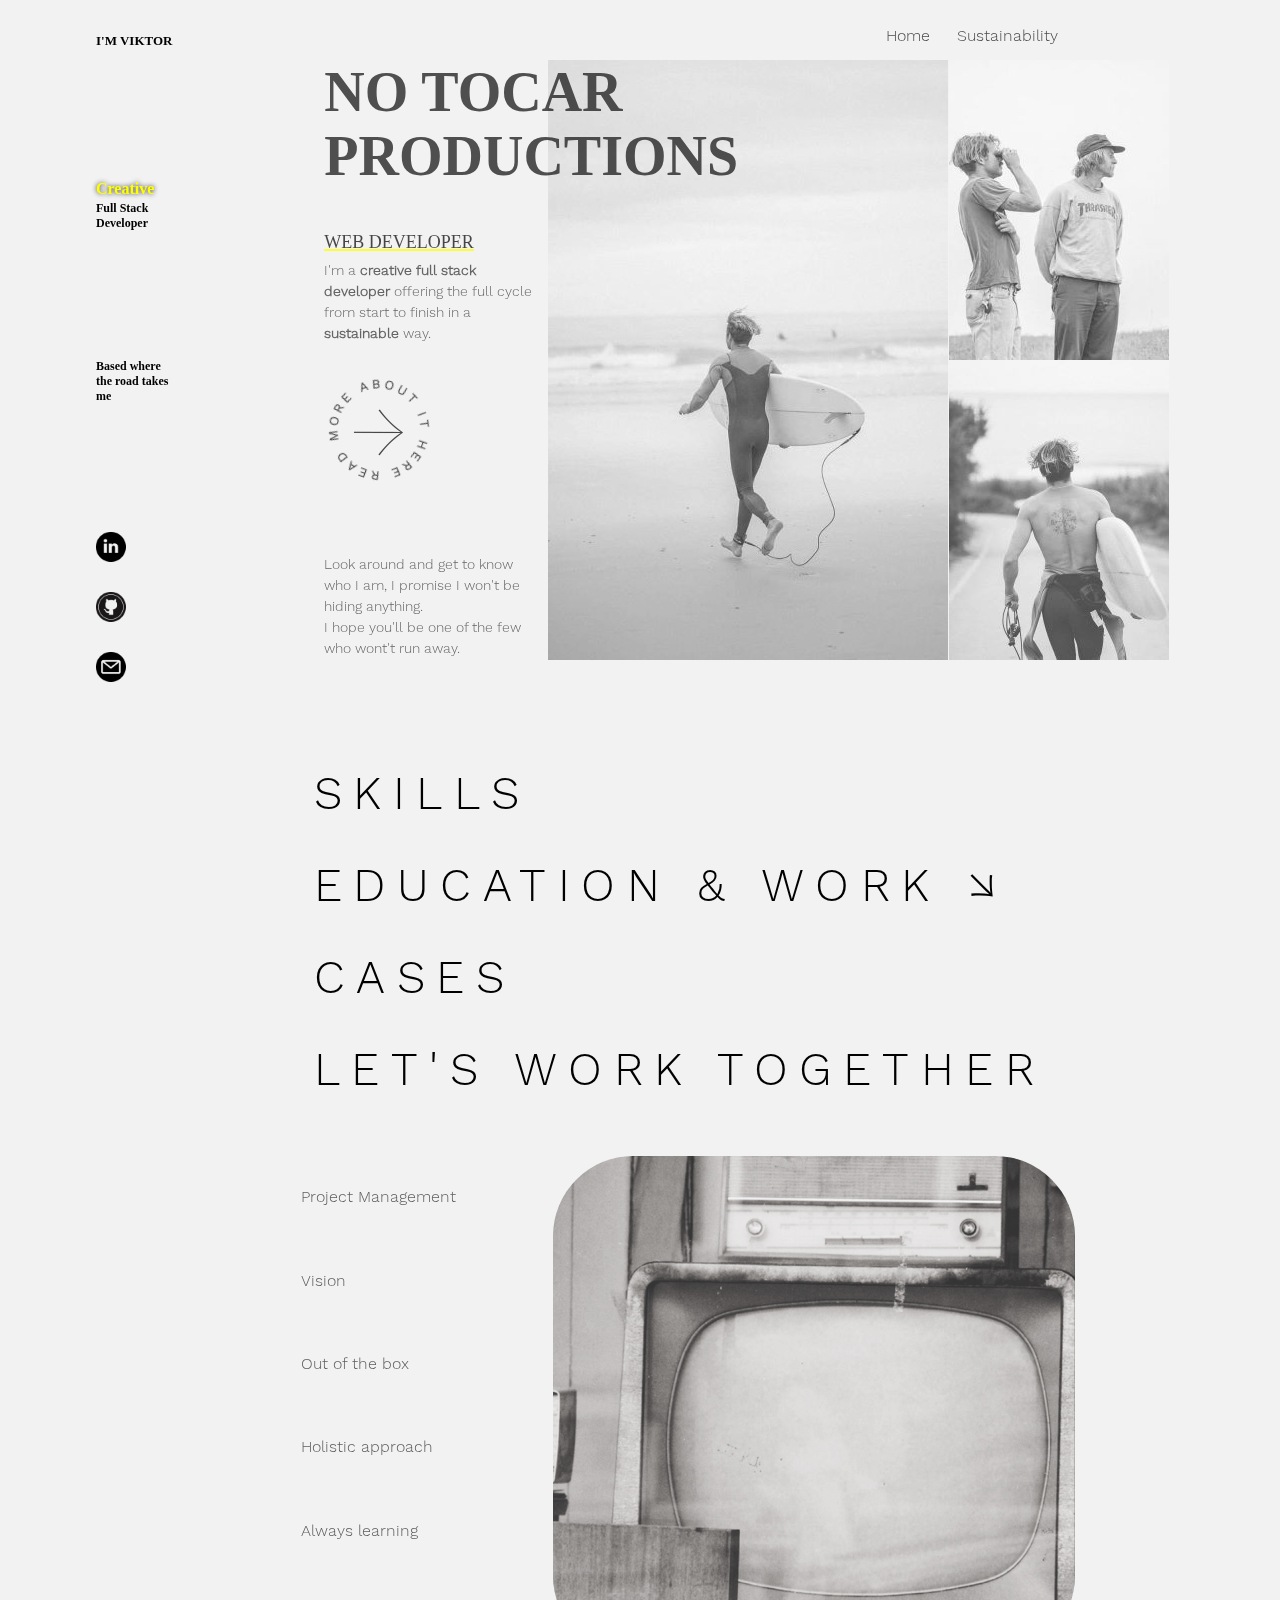
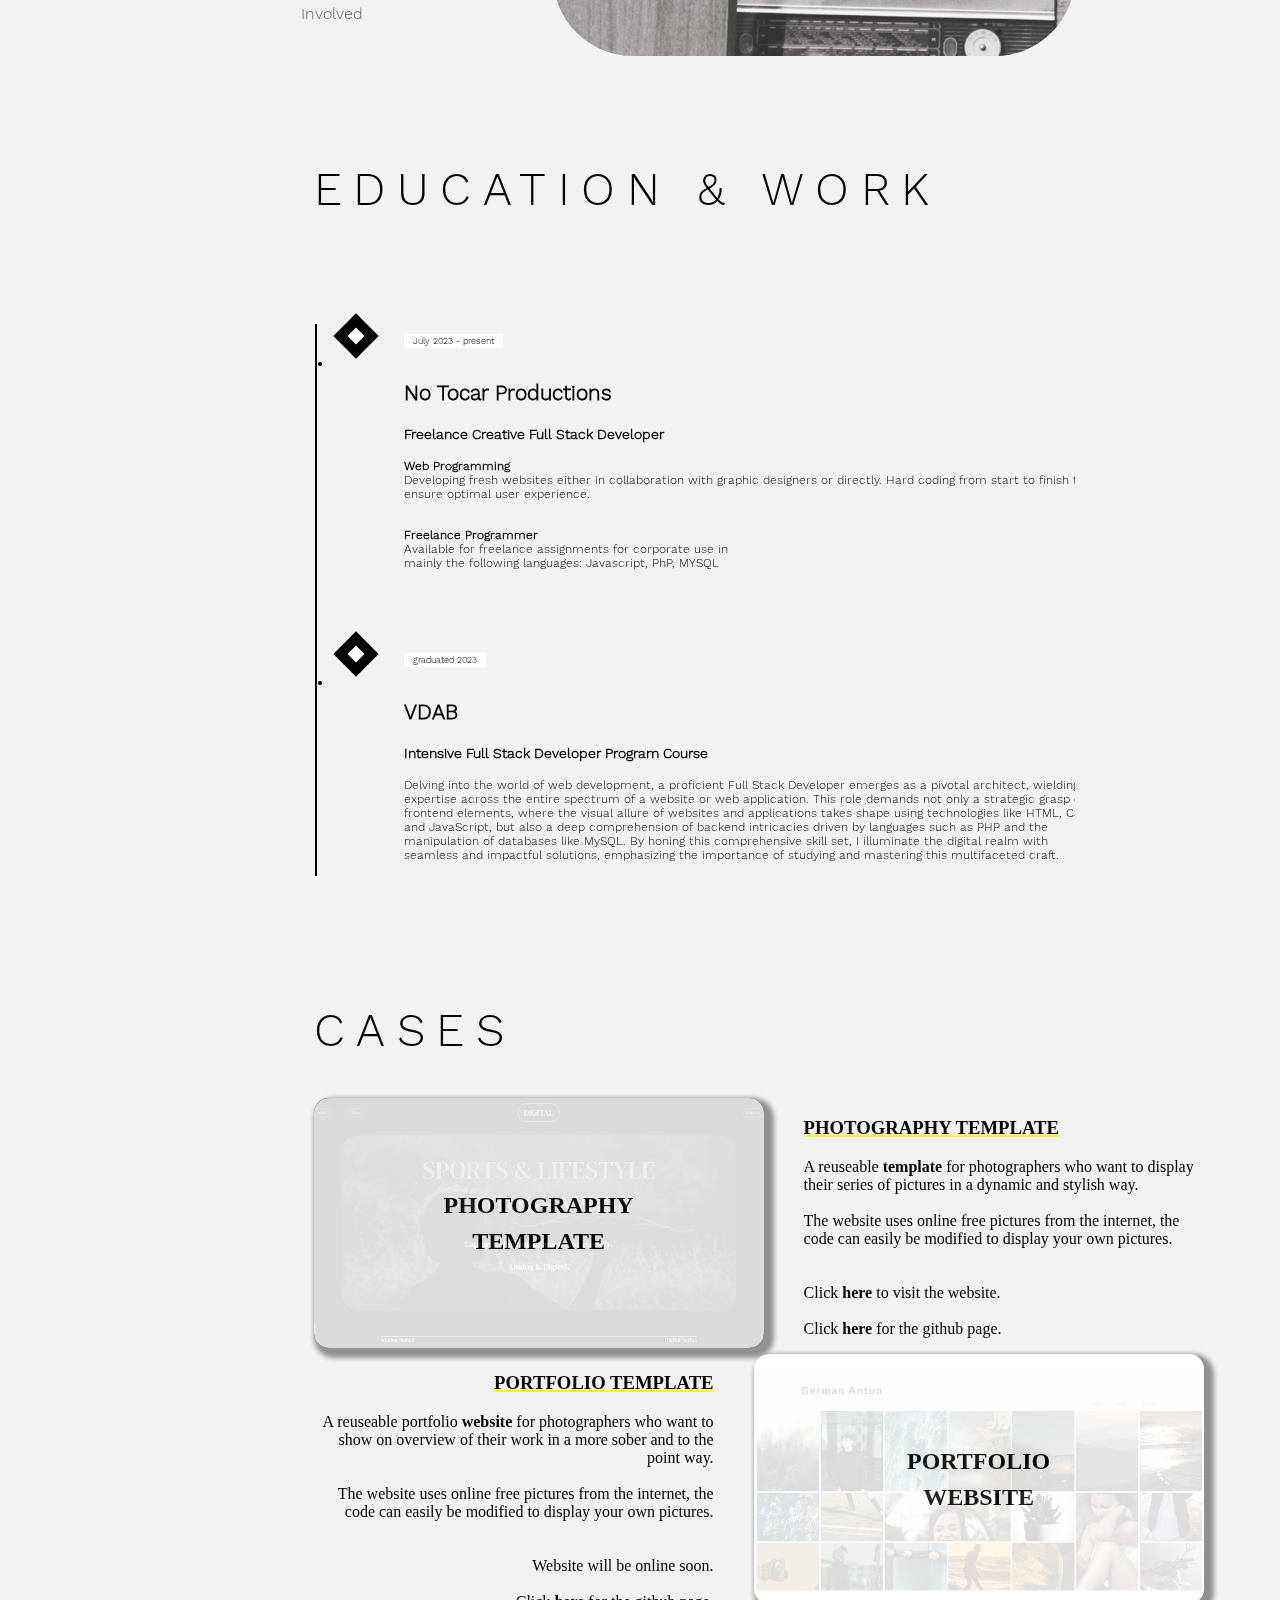
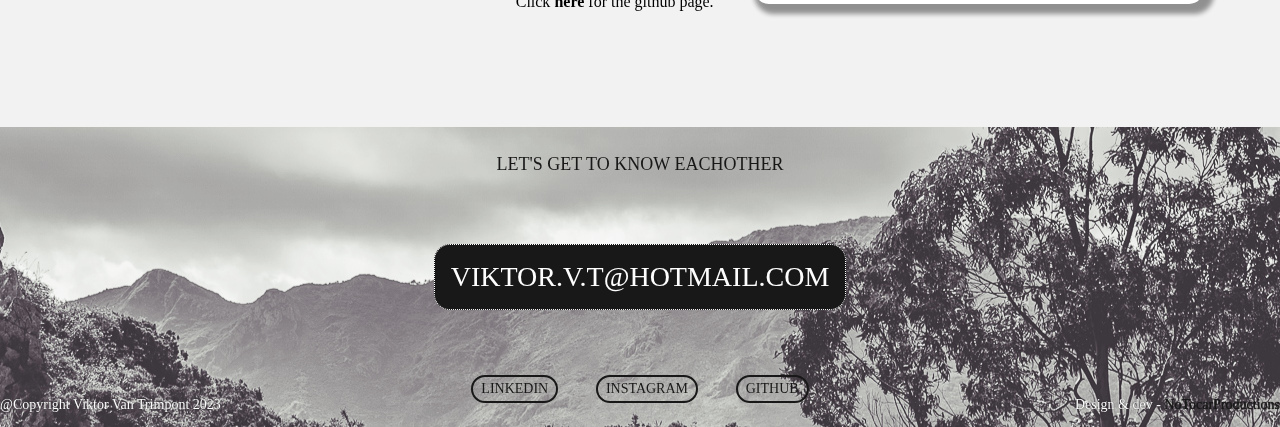
==== index.html @ 7f0feeae "Update index.html" ====
<!DOCTYPE html>

<head>
  <html lang="en">
  <meta name="viewport" content="width=device-width, initial-scale=1.0">
  <meta charset="UTF-8">
  <link rel="stylesheet" type="text/css" href="Style/nav.css">
  <title>NoTocarProductions</title>
</head>


<body>

  <div class="bodyPseudo">
    <nav class="navbar">
      <div class="pic">
        <a href="./index.html" id="navLinkH" class="navLink"><span class="navbarLinks">Home</span></a>
        <a href="./sustainability.html" id="navLinkC" class="navLink"><span class="navbarLinks">Sustainability</span></a>
      </div>
    </nav>
    <nav class="navbarPhone">
      <div class="dropdown">
        <button class="dropbtn" onclick="myFunction()"><img src="Style/img/menuViktorB.png">
        </button>
        <div class="dropdown-content" id="myDropdown">
          <a href="index.html">Home</a>
          <a href="sustainability.html">Sustainability</a>
        </div>
      </div>
      <p id="navbarPhoneP">I AM VIKTOR</p>

    </nav>



    <div class="navbarVertical">

      <p id="viktor">I'm Viktor</p>

      <p id="designer">
        <span id="creative">Creative</span> Full Stack Developer
      </p>
      <p id="road">
        Based where the road takes me
      </p>
      <div class="verticalIcons">

        <a href="https://www.linkedin.com/in/viktor-van-trimpont-44b05357/" id="linkedIn" class="icon"><img src=""></a>
        <!-- <a href="https://www.flaticon.com/free-icons/linkedin" title="linkedin icons"></a>
            <a href="https://www.flaticon.com/free-icons/linkedin" title="linkedin icons"></a> -->

        <a href="https://github.com/NoTocarProductions" id="github" class="icon"><img src=""></a>
        <!-- <a href="https://www.flaticon.com/free-icons/github" title="github icons"></a> 
            <a href="https://www.flaticon.com/free-icons/github" title="github icons"></a> -->

        <a href="homepage.html" id="contactMe" class="icon"><img src=""></a>
        <!-- <a href="https://www.flaticon.com/free-icons/email" title="email icons"></a>
            <a href="https://www.flaticon.com/free-icons/email" title="email icons"></a> -->

      </div>
    </div>


    <div class="intro checker">
      <div class="introTextOne">
        <h1 id="mainRightChild">No <br> Tocar Productions</h1>
      </div>
      <div class="introImages">

      </div>
      <div class="introOutro">
        <p id="textMe">
          <span id="designer">Web Developer </span> <br> <br>
          I'm a <b>creative full stack developer</b> offering the full cycle from start to finish
          in a <b><i>sustainable</i></b> way. <br>
        </p>
        <div id="backgroundPhone">
          <div id="overlayPhone">
            <a href="./sustainability.html"><img id="rotateImgPhone" src="Style/img/readmore.png"></a>
          </div>
        </div>
        <p id="textMeTwo">
          Look around and get to know who I am, I promise I won't be hiding anything. I hope you'll be one of the few
          who wont't run away.
        </p>
      </div>
    </div>

    <div class="main checker">
      <div class="mainLeft">
        <h1 id="mainRightChild">No Tocar Productions</h1>

        <p id="textMe">
          <span id="designer">Web Developer </span><br>
          I'm a <b>creative full stack developer</b> offering the full cycle from start to finish
          in a <b>sustainable</b> way. <br>
        <div id="background">
          <div id="overlay">
            <a href="./sustainability.html"><img id="rotateImg" src="Style/img/readmore.png"></a>
          </div>
        </div>
        <p id="textMeTwo">
          Look around and get to know who I am, I promise I won't be hiding anything. <br>I hope you'll be one of the
          few
          who wont't run away.
        </p>
        </p>
      </div>
      <div class="mainRight">
        <div class="upperPicRight"></div>
        <div class="lowerPicRight"></div>
      </div>
    </div>

    <!-- TITLES SECTION  -->
    <div class="titles checker">
      <a href="" id="navLinkS"><span class="highlight">SKILLS</span></a> <br>
      <a href="" id="navLinkE"><span class="highlight">EDUCATION & WORK &#8600</span></a> <br>
      <a href="" id="navLinkCA"><span class="highlight">CASES</span></a> <br>
      <a href="" id="navLinkL"><span class="highlight">LET'S WORK TOGETHER</span></a>
    </div>

    
    <!-- SLIDER SECTION FOR THE PHONE INSTEAD OF THE SCREEN-->

    <!-- Slideshow container -->
    <div class="slideshow-container checker">

      <!-- Full-width images with number and caption text -->
      <div class="mySlides fade">
        <div class="numbertext">1 / 6</div>
        <!-- <img src="img1.jpg" style="width:100%"> -->
        <div class="text">
          <h2>Management</h2>
          <p>Due to my experience in managing projects
            for a major content marketing office I
            can safely promise to hold a strict timing
            regiment for your project with all parties
            involved.</p>
        </div>
      </div>

      <div class="mySlides fade">
        <div class="numbertext">2 / 6</div>
        <!-- <img src="img2.jpg" style="width:100%"> -->
        <div class="text">
          <h2>Vision</h2>
          <p class="slideshowText">
            Whether it is a website that needs to
            be created or code that needs to be written.
            I always try to work with a clear goal in
            sight where all parties are well informed
            and on board. </p>
        </div>
      </div>

      <div class="mySlides fade">
        <div class="numbertext">3 / 6</div>
        <!-- <img src="img3.jpg" style="width:100%"> -->
        <div class="text">
          <h2>Out of the box</h2>
          <p class="slideshowText">I always try to come up
            with new and exciting ideas that exhilarate potential
            visitors which will ensure to always leave an impression.</p>
        </div>
      </div>

      <div class="mySlides fade">
        <div class="numbertext">4 / 6</div>
        <!-- <img src="img3.jpg" style="width:100%"> -->
        <div class="text">
          <h2>Holistic Approach</h2>
          <p class="slideshowText">
            I enjoy taking my time to think about design and
            functionality aspects as much as I do writing
            clean code. This is where I stand out.
            </p>
        </div>
      </div>

      <div class="mySlides fade">
        <div class="numbertext">5 / 6</div>
        <!-- <img src="img3.jpg" style="width:100%"> -->
        <div class="text">
          <h2>Always Learning</h2>
          <p class="slideshowText">
            I will do everything I can to learn about
            new techniques and ways to create the best
            possible creation during our collaboration.
        </div>
      </div>

      <div class="mySlides fade">
        <div class="numbertext">6 / 6</div>
        <!-- <img src="img3.jpg" style="width:100%"> -->
        <div class="text">
          <h2>Involved</h2>
          <p class="slideshowText">
            If you have read the above it should be clear that
            I highly value partnership and involvement of all
            parties in my projects. Interested to work together?
          
          </p>
        </div>
      </div>



      <!-- Next and previous buttons -->
      <a class="prev" onclick="plusSlides(-1)">&#10094;</a>
      <a class="next" onclick="plusSlides(1); StaticTelevisionPhone()"
      >&#10095;</a>

    </div>
    <br>

    <!-- The dots/circles -->
    <div style="text-align:center">
      <span class="dot" onclick="currentSlide(1)"></span>
      <span class="dot" onclick="currentSlide(2)"></span>
      <span class="dot" onclick="currentSlide(3)"></span>
      <span class="dot" onclick="currentSlide(4)"></span>
      <span class="dot" onclick="currentSlide(5)"></span>
      <span class="dot" onclick="currentSlide(6)"></span>
    </div>



    <article class="mainSkillsArticle checker">
      <div class="mainSkills">
        <div class="skillsLeft">
          <span class="skillItem navLink yellowShadowText" id="skillOne">Project Management</span>
          <span class="skillItemTwo navLink yellowShadowText" id="skillTwo">Vision</span>
          <span class="skillItem navLink yellowShadowText" id="skillThree">Out of the box</span>
          <span class="skillItemTwo navLink yellowShadowText" id="skillFour">Holistic approach</span>
          <span class="skillItem navLink yellowShadowText" id="skillFive">Always learning</span>
          <span class="skillItemTwo navLink yellowShadowText" id="skillSix">Involved</span>
        </div>
        <div class="skillsRightContainer">
          <div class="skillsRight" id="thisOne">

          </div>
          <!-- just add different classlists -->
        </div>
      </div>
    </article>



    <div class="titles checker">
      <span id="titleAlone">EDUCATION & WORK</span>
    </div>
    <br>
    <div class="timelineBox checker">
      <ul class="timeline">
        <li class="timeline-event">
          <label class="timeline-event-icon"></label>
          <div class="timeline-event-copy">
            <p class="timeline-event-thumbnail">July 2023 - present</p>
            <h3>No Tocar Productions</h3>
            <h4>Freelance Creative Full Stack Developer</h4>
            <p class="timeline_p"><strong>Web Programming</strong>
              <br>Developing fresh websites either in collaboration with graphic designers or directly. Hard coding from
              start to finish to ensure optimal user experience.
            </p>
            <p><strong>Freelance Programmer</strong><br>Available for freelance assignments for corporate use in mainly
              the following languages: Javascript, PhP, MYSQL</p>
          </div>
        </li>
        <li class="timeline-event">
          <label class="timeline-event-icon"></label>
          <div class="timeline-event-copy">
            <p class="timeline-event-thumbnail">graduated 2023</p>
            <h3>VDAB</h3>
            <h4>Intensive Full Stack Developer Program Course</h4>
            <p class="timeline_p">
              Delving into the world of web development, a proficient Full Stack Developer emerges as a pivotal
              architect, wielding expertise across the entire spectrum of a website or web application. This role
              demands not only a strategic grasp of frontend elements, where the visual allure of websites and
              applications takes shape using technologies like HTML, CSS, and JavaScript, but also a deep comprehension
              of backend intricacies driven by languages such as PHP and the manipulation of databases like MySQL. By
              honing this comprehensive skill set, I illuminate the digital realm with seamless and impactful solutions,
              emphasizing the importance of studying and mastering this multifaceted craft.
            </p>
          </div>
        </li>
        <li class="timeline-event">
          <label class="timeline-event-icon"></label>
          <div class="timeline-event-copy">
            <p class="timeline-event-thumbnail">feb 2020 - okt 2021</p>
            <h3>University College VIVES | University of Leuven</h3>
            <h4>Researcher and Lecturer</h4>
            <p class="timeline_p">Due to a collaboration between VIVES University College and KU Leuven I had the
              opportunity to research the effects of new methods for more sustainable catalysis in a diesel engine
              resulting in fewer emissions.
              Leading the research project, equipping and setting up the laboratory, supervising test runs and
              conditions, collecting and visualizing data with automotive software and tools such as Grafana and Python.
            </p>
          </div>
        </li>
        <li class="timeline-event">
          <label class="timeline-event-icon"></label>
          <div class="timeline-event-copy">
            <p class="timeline-event-thumbnail">graduated 2019</p>
            <h3>University College Leuven-Limburg</h3>
            <h4>Postgraduate Degree Ethics and Philosophy </h4>
            <p class="timeline_p">
              Studying philosophy made me able to think outside the box and face problems in a multitude of perspectives
              and solutions. After this course I also studied multiple courses related to philosophy at the University
              of Brussels.
              I can safely say that topics such as logic has prepared me to be become a better and more efficient coder.
            </p>
          </div>
        </li>
        <li class="timeline-event">
          <label class="timeline-event-icon"></label>
          <div class="timeline-event-copy">
            <p class="timeline-event-thumbnail">graduated 2019</p>
            <h3>University College Artevelde Ghent</h3>
            <h4>Educational Bachelor</h4>
            <p class="timeline_p">
              I followed this bachelor course in preperation for my job as a lecturer.
            </p>
          </div>
        </li>

        <li class="timeline-event">
          <label class="timeline-event-icon"></label>
          <div class="timeline-event-copy">
            <p class="timeline-event-thumbnail">May 2017 - dec 2017</p>
            <h3>Mediaplanet</h3>
            <h4>Project Manager</h4>
            <p class="timeline_p">Connecting the right key opinion leaders (KOL's) and the right experts with the right
              audience, thus creating an optimal environment to facilitate content marketing purposes. As a project
              manager I managed online and offline campaigns on business and financial topics.

              Tasks & expectations:
              - Brainstorm on given topics/titles
              - Identify, contact and engage KOL's, experts and potential partners
              - Negotiate prices and placement
              - Brief and double-check the articles of journalists
              - Follow-up on clients participations in a publication
              - Connect client's communication expectations with the available possibilities
              - Make sure that all content is delivered before the publication deadline

              Campaigns: Sustainable Economy (De Morgen), Agriculture (De Standaard), Mergers & Acquisitions (Trends
              Magazine)</p>
          </div>
        </li>
        <li class="timeline-event">
          <label class="timeline-event-icon"></label>
          <div class="timeline-event-copy">
            <p class="timeline-event-thumbnail">graduated 2016</p>
            <h3>University College Karel De Grote Antwerp</h3>
            <h4>Bachelor of Science in Automotive Engineering</h4>
            <p class="timeline_p">
              My first bachelors! Little did I know I'd be collecting a few more degrees later on in life!
              This course taught me how to think technically and made me get comfortable with a lot of theory regarding
              mainly physics, chemistry and electronics.
            </p>
          </div>
        </li>
      </ul>
    </div>


    <div class="titles titleCase checker">
      <span>CASES</span>
      </div>
      <div class="checker">
      <div class="containerTitle appear slider">
        <div class="video-container slideThisRight">
          <div class="overlay">
            <p>PHOTOGRAPHY<br> TEMPLATE</p>
          </div>
          <video  autoplay muted loop id="video">
            <source src="Style/img/Photography.mp4" type="video/mp4">
            Your browser does not support the video tag.
          </video>
        </div>
        <div class="photographyCaseText slideThisLeft">
          <h3>Photography Template</h3>
          <p>A reuseable <b>template</b> for photographers who want to display their series of pictures in a dynamic and stylish way. <br><br> The website uses online free pictures from the internet, the code can easily be modified to display your own pictures.
            <br><br><br>
            Click <a href="https://notocarproductions.github.io/NoTocarPhotographer/"><b>here</b></a> to visit the website.<br> <br>
            
            Click <a href="https://github.com/NoTocarProductions/NoTocarPhotographer"><b>here</b></a> for the github page.</p>
        </div>
      </div>
      <div class="smallSpacer"></div>

      <div class="containerTitle appear slider" id="secondVideoContainer">
        
        <div class="photographyCaseText slideThisRight alignRight " >
          <h3>Portfolio Template</h3>
          <p>A reuseable portfolio <b>website</b> for photographers who want to show on overview of their work in a more sober and to the point way. <br><br> The website uses online free pictures from the internet, the code can easily be modified to display your own pictures.
            <br><br><br>
            Website will be online soon.<br> <br>
            
            Click <a href="https://github.com/NoTocarProductions/NoTocarPhotographer"><b>here</b></a> for the github page.</p>
        </div>
        <div class="video-container slideThisLeft scaleUp">
          <div class="overlay overlayTwo">
            <p>PORTFOLIO<br> WEBSITE</p>
          </div>
          <video  autoplay muted loop id="videoTwo">
            <source src="Style/img/videoGerman.mp4" type="video/mp4">
            Your browser does not support the video tag.
          </video>
        </div>
      </div>
    </div>
      <div class="bigSpacer"></div>

    
    

  </div>



  <footer>
    <div class="fullWidthContainerFooter">
        <div class="footerContainerChild" id="footerCopyright">
            <p>@Copyright Viktor Van Trimpont 2023</p>
        </div>
        <div class="footerContainerChild"  id="footerCenter">
            <div class="footerContainerCenterChild">
                <p id="blackText">LET'S GET TO KNOW EACHOTHER</p>
            </div>
            <div class="footerContainerCenterChild" id="footerCenterChild">
                <p id="copy" onclick="copyToClipboard('copy')">VIKTOR.V.T@HOTMAIL.COM</p>
            </div>
            <div class="footerContainerCenterChild" id="footerCenterChildBottom">
                <a href="https://www.linkedin.com/in/viktor-van-trimpont-44b05357/">LINKEDIN</a>
                <a href="https://instagram.com/viktorvant">INSTAGRAM</a>
                <a href="https://github.com/notocarproductions">GITHUB</a>
            </div>
        </div>
        <div class="footerContainerChild" id="footerDesign">
            <p>Design & dev - <a href="https://NoTocarProductions.com">NoTocarProductions</a></p>
        </div>
    </div>
</footer>


  <script src="Data/scriptHome.js"></script>

</body>

</html>
---- Style/nav.css ----
@font-face {
  font-family: 'WorkSans-Light';
  src: url('/Style/fonts/WorkSans-Light.ttf');
}

@font-face {
  font-family: 'WorkSans-Regular';
  src: url('/Style/fonts/WorkSans-Regular.ttf');
}


@import url('https://fonts.googleapis.com/css2?family=DM+Serif+Text:ital@1&family=Trocchi&display=swap');


@keyframes fadeIn {
  0% {
    opacity: 0;
  }

  100% {
    opacity: 1;
  }
}

@keyframes wipe-enter {
  0% {
    transform: scale(0, .025);
  }

  50% {
    transform: scale(1, .025);
  }
}
@keyframes slideDownAppear {

  0%,
  50% {
    transform: translateY(-100%);
    opacity: 0;
  }

  60%,
  100% {
    transform: translateY(0);
    opacity: 1;
  }
}
@media (prefers-reduced-motion: no-preference) {
  .square {
    animation-name: wipe-enter;
    animation-duration: 0.5s;
  }
}

@keyframes b {
  100% {
    background-position: 50% 0, 60% 50%
  }
}

@keyframes slideinFromRight {
  from {
    margin-left: 200%;
    width: 300%;
  }

  to {
    margin-left: 0%;
    width: 100%;
  }
}

@keyframes slideinFromRightTwo {
  from {
    margin-left: 100%;
    width: 100%;
  }

  to {
    margin-left: 0%;
    width: 10%;
  }
}

@keyframes slideinFromLeft {
  from {
    margin-left: -200%;
    width: 300%;
  }

  to {
    margin-right: 0%;
    width: 100%;
  }
}
  @keyframes bigger {
    from {
      transform: scale(1);
      margin-left: 0%;
    }
    to {
      transform: scale(1.5);
      margin-left: 40%;
    }
  }
    @keyframes biggerToLeft {
      from {
        transform: scale(1);
        margin-right: 0%;
      }
      to {
        transform: scale(1.5);
        margin-right: 40%;
      }
  }
  @keyframes slideinFromRight {
    from {
      margin-left: 300px;
      width: 100%;
    }
  
    to {
      margin-left: 0px;
      width: 100%;
    }
  }
  @keyframes slideinFromLeft {
    from {
      margin-left: -300px;
      width: 100%;
    }
  
    to {
      margin-right: 0%;
      width: 100%;
    }
  }



@media screen and (max-width: 1100px) {
  div.navbarVertical {
    display: none;
  }

  div.bodyPseudo {
    max-width: 400px;
    margin: auto;
  }


  /* navbar dropdown */
  /* css for the phone navbar */
  /* __________________ */
  nav.navbar {
    display: none;
  }

  nav.navbarPhone {
    overflow: hidden;
    display: flex;
    align-items: center;
    justify-content: space-between;
    max-width: 360px;
    margin: auto;
  }

  img#rotateImg {
    opacity: 0.85;
  }

  .navbarPhone a {
    float: left;
    font-size: 16px;
    color: white;
    text-align: center;
    padding: 14px 16px;
    text-decoration: none;
  }

  p#navbarPhoneP {
    padding: 0;
    margin: 0;
    font-family: 'workSans-Regular';
    font-size: 1.25em;
    text-transform: capitalize;
  }

  .dropdown {
    float: left;
    overflow: hidden;
  }

  .dropdown .dropbtn {
    cursor: pointer;
    border: none;
    outline: none;
    color: white;
    background-color: inherit;
    font-family: inherit;
    margin: 0;
  }


  .dropdown-content {
    display: none;
    position: absolute;
    background-color: #f9f9f9;
    min-width: 160px;
    box-shadow: 0px 8px 16px 0px rgba(0, 0, 0, 0.2);
    z-index: 1;
  }

  .dropdown-content a {
    float: none;
    color: black;
    padding: 12px 16px;
    text-decoration: none;
    display: block;
    text-align: left;
  }

  .dropdown-content a:hover {
    background-color: yellow;
  }

  .show {
    display: block !important;
  }


  div.intro {
    display: block;
    margin: auto;
    width: 90%;
    height: 800px;

  }

  div.introTextOne {
    margin-top: 5%;
    width: 100%;
    height: 15%;
    font-family: 'workSans-Light';
  }

  h1#mainRightChild {
    position: relative;
    font-size: 270%;
    font-family: 'Trocchi', serif;    
    text-transform: uppercase;
    overflow: visible;
    left: auto;
  }

  div.introImages {
    width: 100%;
    height: 50%;
    background-image: url('img/overview.jpg');
    background-repeat: no-repeat;
    background-position: center;
    background-size: cover;
  }

  div.introOutro {
    position: relative;
    margin-bottom: 5%;
    width: 100%;
    height: 25%;
  }

  p#textMe {
    margin: 0;
    padding: 12px 0px;
    color: hsl(0, 0%, 25%);

  }


  p#textMeTwo {
    position: absolute;
    margin-top: 20px;
    padding: 12px 0px;
    top: 110%;
    color: hsl(0, 0%, 25%);

  }

  span#designer {
    font-family: 'Trocchi', serif;
    margin-bottom: 1em;
    padding: 12px 0px;
    font-size: 120%;
    font-family: 'WorkSans-Regular';
    text-transform: uppercase;
    color: hsl(0, 0%, 10%);
  }

  div.main {
    display: none;
  }


  div#backgroundPhone {
    position: relative;
    background-image: url('img/pijl.png');
    height: 100px;
    width: 100px;
    left: 0%;
    top: 12px;
    opacity: 0.85;
  }

  div#overlayPhone {
    position: absolute;
  }

  div.titles {
    display: flex;
    flex-direction: column;
    justify-content: left;
    font-family: 'WorkSans-Light';
    text-align: left;
    width: 100%;
    margin-top: 20%;
    margin-bottom:10%;
    padding: 5%;
    font-size: 18px;
    letter-spacing: 0.25em;
    line-height: 2em;
    color: hsl(0, 0%, 10%);

  }

  div a#navLinkS,
  div a#navLinkE,
  div a#navLinkL,
  div a#navLinkCA {
    color: black;
    text-decoration: none;
    text-align: left;

  }

  span.highlight, .dropdown-content a {
    transition: all 0.5s ease-out;
  }

  span.highlight:hover,
  span.highlight:focus {
    background-color: yellow;
  }





  /* SLIDESHOW CSS */
  * {
    box-sizing: border-box
  }

  /* Slideshow container */
  .slideshow-container {
    height: 250px;
    width: 90%;
    background-color: hsl(0, 0%, 90%);
    background-image: url('img/grace-speer-DFSrwiJTrlo-unsplash.jpg');
    background-position: 55% 55%;
    background-size:100%;
    background-repeat: no-repeat;
    position: relative;
    margin: auto;
    border-radius: 2em;
    opacity: 0.85;
  }

  /* Hide the images by default */
  .mySlides {
    display: none;
  }

  /* Next & previous buttons */
  .prev,
  .next {
    cursor: pointer;
    position: absolute;
    top: 50%;
    width: auto;
    margin-top: -22px;
    padding: 6px;
    color: white;
    font-weight: bold;
    font-size: 18px;
    transition: 0.6s ease;
    border-radius: 0 3px 3px 0;
    user-select: none;
    opacity: 0.9;
  }

  /* Position the "next button" to the right */
  .next {
    right: 0;
    border-radius: 3px 0 0 3px;
  }

  /* On hover, add a black background color with a little bit see-through */
  .prev:hover,
  .next:hover {
    background-color: rgba(0, 0, 0, 0.8);
  }

  /* Caption text */
  .text {
    color: yellow;
    text-shadow: 0 0 5px hsla(0, 0%, 0%, 0.9);
    padding: 8px 12px;
    position: absolute;
    width: 100%;
    height: 100%;
    text-align: center;
    /* background-color: black; */
    width: 70%;
    height: 80%;
    left: 23%;
    bottom: 6%;
    border-radius: 35%; 
    font-family: 'Trocchi', serif;    
  }


  .text h2 {
    position: relative;
    top: 10%;
    color: hsl(60, 100%, 85%);
    text-shadow: 0 0 5px hsla(0, 0%, 0%, 0.9);
    font-size: 20px;
    margin: 0;
    padding: 0;
    font-family: 'Trocchi', serif;    

  }

  .text p {
    position: relative;
    top: 15%;
    margin: 0;
    line-height: 1.5em;
    font-size: 12px;
    font-family: 'Trocchi', serif;    

  }

  .hideMe {
    display: none;
  }

  /* Number text (1/3 etc) */
  .numbertext {
    color:black;
    font-size: 12px;
    padding: 8px 12px;
    position: absolute;
    top: 0;
    font-weight: bold;
  }

  /* The dots/bullets/indicators */
  .dot {
    cursor: pointer;
    height: 15px;
    width: 15px;
    margin: 0 2px;
    background-color: #bbb;
    border-radius: 50%;
    display: inline-block;
    transition: background-color 0.6s ease;
  }

  .active,
  .dot:hover {
    background-color: hsl(0, 0%, 63%);
  }

  /* Fading animation */
  .fade {
    animation-name: fade;
    animation-duration: 1.5s;
  }

  /* static stuff */
  
  .static {
    background:
      repeating-radial-gradient(#000 0 0.0001%, #fff 0 0.0002%) 50% 0/2500px 2500px,
      repeating-conic-gradient(#000 0 0.0001%, #fff 0 0.0002%) 60% 60%/2500px 2500px ;
    background-blend-mode: difference ;
    animation: b .2s infinite alternate ;
  }

  @keyframes fade {
    from {
      opacity: .4
    }

    to {
      opacity: 1
    }
  }




  /* __________________ */


  article.mainSkillsArticle {
    display: none;
  }

  /* timeline  */
  /* --------------------------------------------------- */
  /* Variables */
  :root {
    --color-1: black;
    --color-2: white;
    --color-3: yellow;
  }


  /* Layout */
  * {
    box-sizing: border-box;
  }

  .timelineBox {
    max-width: 100%;
    height: 400px;
    overflow: scroll;
    font-size: 12px;
    margin-bottom: 10%;
    margin-top: -5%;
  }

  /* Styling */
  .timeline {
    position: relative;
    max-width: 46em;
  }

  p.timeline_p {
    width: 280px;
  }

  .timeline::before {
    background-color: var(--color-1);
    content: '';
    margin-left: -1px;
    position: absolute;
    top: 0;
    left: 2em;
    width: 2px;
    height: 100%;
    color: white;
  }

  .timeline-event {
    position: relative;
  }

  .timeline-event:hover .timeline-event-icon {
    transform: rotate(-45deg);
    background-color: var(--color-3);
  }

  .timeline-event:hover .timeline-event-thumbnail {
    box-shadow: inset 40em 0 0 0 var(--color-3);
  }

  .timeline-event-copy {
    padding: 2em;
    position: relative;
    top: -1.875em;
    left: 4em;
    width: 80%;
  }

  .timeline-event-copy h3 {
    font-size: 1.75em;
  }

  .timeline-event-copy h4 {
    font-size: 1.2em;
    margin-bottom: 1.2em;
  }

  .timeline-event-copy strong {
    font-weight: 700;
  }

  .timeline-event-copy p:not(.timeline-event-thumbnail) {
    padding-bottom: 1.2em;
  }

  .timeline-event-icon {
    transition: transform 0.2s ease-in;
    transform: rotate(45deg);
    background-color: var(--color-2);
    outline: 10px solid var(--color-1);
    display: block;
    margin: 0.5em 0.5em 0.5em -0.5em;
    position: absolute;
    top: 0;
    left: 2em;
    width: 1em;
    height: 1em;
  }

  .timeline-event-thumbnail {
    transition: box-shadow 0.5s ease-in 0.1s;
    color: var(--color-1);
    font-size: 0.75em;
    background-color: var(--color-2);
    box-shadow: inset 0 0 0 0em yellow;
    display: inline-block;
    margin-bottom: 1.2em;
    padding: 0.25em 1em 0.2em 1em;
  }


  /* footer */

  video#video, video#videoTwo {
    max-width: 400px;
    border-radius: 15px;
  }
  div.containerTitle {
    max-width: 400px;
    grid-template-columns: 1fr;
    gap: 20px;
    width: 100%;
    margin-left: 0;
    border-bottom: solid 1px black;
  }

  .photographyCaseText {
    width: 100%;
  }

  .video-container {
    width: 100%;
    position: relative;
    margin-bottom: 20px;
  }


  div.overlay {
    position: absolute;
    top: 0;
    left: 0;
    width: 100%;
    height: 100%;
    background-color: white; 
    opacity: 0.85;
    display: flex;
    align-items: center;
    justify-content: center;
    transition: opacity 0.3s;
    z-index: 100;
    /* border: 2px solid black; */
    border-radius: 15px;
    box-shadow: 5px 5px 5px 5px rgba(0, 0, 0, 0.475);

  }
  .video-container:hover .overlay {
    opacity: 0; 
    display: none;
    cursor: pointer;
  }
  .photographyCaseText a {
    text-decoration: none;
    color: black;
  }

  .photographyCaseText a:hover {
    text-decoration: underline 2px solid yellow;
  }
  
footer {
  position: relative;
  bottom: 0px;
  width: 100%;
  height: 300px;
}

.fullWidthContainerFooter {
  display: flex;
  flex-direction:column;
  background-image: url('./img/LANDSCAPE4.jpg');
  background-position: 80% 20%;
  opacity: 0.9;
  width: 100%;
  height: 100%;
  margin: auto;
  color: black;
}

.footerContainerChild {
  height: 100%;
  color: black;
  align-items: center;
  justify-content: center;
}

#footerCenter {
  display: grid;
  grid-template-rows: 0.5fr 1fr 0.5fr;
  color: black;
}

.footerContainerCenterChild {
  display: flex;
  justify-content: center;
  align-items: center;
  height: 100%;
  width: 100%;
  color: black;
  font-family: 'Trocchi', serif;    

}

#footerCopyright {
  display: none;
}

.footerContainerCenterChild p {
  display: flex;
  justify-self: center;
  font-size: 18px;
  color: white;
  font-family: 'Trocchi', serif;    
}
p#blackText {
  color: white;
  text-transform: uppercase;
  font-weight: bold;
  text-shadow: 0 0 5px black;

}
#footerCenterChild p {
  padding: 16px 16px;
  font-size: 20px;
  border: 0.5px dotted white;
  border-radius: 16px;
  background-color: black;
}

#footerCenterChildBottom {
  display: flex;
  flex-direction: row;
  flex-wrap: nowrap;
  justify-content: space-evenly;
  align-items: center;
}

#footerCenterChildBottom a {
  display: flex;
  border: 2px solid white;
  background-color: black;
  text-decoration: none;
  color: white;
  text-shadow: 0 0 5px black;
  padding: 4px 8px;
  border-radius: 16px;
  font-size: 14px;
}

#footerDesign {
    display: none;  

}

#footerDesign p a {
  text-decoration: none;
  color: black;
  cursor: pointer;
}
#footerDesign p a:hover {
  text-decoration: underline;
}
#footerCenterChildBottom a:hover {
  border: 2px solid yellow;
  opacity: 0.8;
}

#footerCenterChild p:hover {
  animation: scaleDown;
  animation-duration: 0.5s;
  animation-fill-mode: forwards;
  cursor: pointer;
  border: 2px dotted yellow;
  opacity: 0.8;
}

.slideInFromUpThree {
  animation-duration: 700ms;
  animation-name: slideDownAppear;
}

div.bigSpacer {
  height: 50px;
}
.disappear {
  animation-duration: 3s;
  animation-name: fadeIn;
}
}


@media screen and (min-width: 1100px) {

  html {
    scroll-behavior: smooth;
    background-color: #f2F2F2;
  }

  div.intro {
    display: none;
  }

  body {
    width: 100%;
    margin: auto;
    font-family: 'WorkSans-Light';
  }

  div.bodyPseudo {
    width: 85%;
    margin: auto;
  }

  /* navbar.css */
  .navbar {
    height: 60px;
    display: grid;
    opacity: 0.9;
    position: relative;
    margin: auto;
    align-items: end;
    width: 80%;

  }

  /* nav.navbar {
        display: block;
    } */


  nav.navbarPhone {
    display: none;
  }

  header {
    font-family: 'Amatic SC', cursive;
    font-family: 'Stardos Stencil', cursive;
    margin-top: 20px;
    margin-bottom: 20px;
    text-align: center;
    font-size: 300%;
    text-decoration: underline dotted;
  }

  div.home {
    width: 100%;
    text-align: left;
    margin-left: 20px;
    justify-content: center;
    color: black;
    text-decoration: none;
  }

  div.pic {
    display: grid;
    grid-template-columns: 1fr 1fr 1fr;
    grid-template-areas:
      "home sustainability contact";
    width: 25%;
    justify-self: end;
    margin-left: auto;
    margin-right: 0px;
  }

  .navLink {
    opacity: 0.8;
    height: 50px;
    /* width: 80px; */
    display: flex;

  }

  a#navLinkH {
    grid-area: home;
    display: flex;
    margin-left: auto;
    margin-right: auto;
    opacity: 0.8;
    height: 50px;
    width: 100px;
    justify-content: center;
    align-items: center;
    color: black;
    text-decoration: none;
    text-align: left;
  }

  a#navName {
    grid-area: skills;
    position: relative;
    border-radius: 10px;
    display: flex;
    margin-left: -20px;
    margin-right: auto;
    opacity: 0.8;
    height: 50px;
    width: 80px;
    justify-content: center;
    align-items: center;
    color: black;
    text-decoration: none;
  }

  div a#navLinkC {
    grid-area: sustainability;
    display: flex;
    margin-left: auto;
    margin-right: auto;
    opacity: 0.8;
    height: 50px;
    width: 100px;
    justify-content: center;
    align-items: center;
    color: black;
    text-decoration: none;
    text-align: left;
  }



  div a#navLinkS,
  div a#navLinkE,
  div a#navLinkL,
  div a#navLinkCA {
    margin-top: 2em;
    color: black;
    text-decoration: none;
    text-align: left;
    width: 350px;
  }



  div a#navLinkD {
    grid-area: contact;
    border-radius: 10px;
    display: flex;
    margin-left: auto;
    margin-right: auto;
    opacity: 0.8;
    height: 50px;
    width: 60px;
    justify-content: center;
    align-items: center;
    color: black;
    text-decoration: none;
    
  }

  .selected {
    background-image: url('img/PASTEL.png');
    z-index: 1000;
  }


  .emailBlack {
    background-image: url('img/emailBlack.png');
  }

  .emailWhite {
    background-image: url('img/emailWhite.png');
  }


  .linkedInBlack {
    background-image: url('img/linkedInBlack.png');
  }

  .linkedInWhite {
    background-image: url('img/linkedInWhite.png');
  }

  .githubBlack {
    background-image: url('img/githubBlack.png');
  }

  .githubWhite {
    background-image: url('img/githubWhite.png');
  }

  div.navbarVertical {
    position: fixed;
    margin-left: 0%;
    top: 20px;
    height: 100%;
    width: 80px;
    font-weight: bold;
    font-size: 12px;
    z-index: 1000;
    font-family: 'Trocchi', serif;


  }

  p#viktor {
    text-transform: uppercase;
    width: 80px;
    font-size: small;
    font-family: 'Trocchi', serif;

  }

  p#designer {
    width: 80px;
    margin-top: 160%;
  }

  span#creative {
    color: yellow;
    text-shadow: 0 0 5px hsla(0, 0%, 0%, 0.9);

    font-size: 16px;
    line-height: 1.5em;
  
  }

  span#designer {
    font-size: 18px;
    font-family: 'Trocchi', serif;
    text-transform: uppercase;
    color: hsl(0, 0%, 10%);
    text-decoration: underline solid 2px yellow;
    line-height: 2em;
  }

  p#road {
    width: 80px;
    margin-top: 160%;
  }

  div.verticalIcons {
    display: grid;
    grid-column-gap: 5px;
    height: 20%;
    width: 100%;
    margin-top: 160%;
  }

  div a.icon {
    width: 100%;
    height: 40px;
    z-index: 1000;
  }

  div a#linkedIn {
    background-image: url('img/linkedInBlack.png');
    z-index: 1000;
    background-repeat: no-repeat;
    transition: all 0.5s ease-out;

  }

  div a#linkedIn:hover,
  div a#linkedIn:focus {
    background-image: url('img/linkedInWhite.png');
    z-index: 1000;
    background-repeat: no-repeat;
  }

  div a#github {
    background-image: url('img/githubBlack.png');
    z-index: 1000;
    background-repeat: no-repeat;
  }

  div a#github:hover,
  div a#github:focus {
    background-image: url('img/githubWhite.png');
    z-index: 1000;
    background-repeat: no-repeat;
  }

  div a#contactMe {
    background-image: url('img/emailBlack.png');
    z-index: 1000;
    background-repeat: no-repeat;
  }

  div a#contactMe:hover,
  div a#contactMe:focus {
    background-image: url('img/emailWhite.png');
    z-index: 1000;
    background-repeat: no-repeat;
  }


  div.main {
    display: grid;
    grid-template-columns: 1fr 1.5fr;
    grid-template-areas:
      "left right";
    gap: 0px;
    width: 90%;
    height: 600px;
    margin: auto;
  }

  div.mainLeft {
    position: relative;
    grid-area: left;
    display: grid;
    margin-left: auto;
    margin-right: auto;
    opacity: 0.8;
    justify-content: center;
    align-items: center;
    /* background-color: white; */
    width: 98%;
    text-align: center;
  }

  div.mainRight {
    position: relative;
    grid-area: right;
    display: grid;
    margin-left: auto;
    margin-right: auto;
    opacity: 0.8;
    justify-content: center;
    align-items: center;
    width: 98%;
    background-image: url('img/runningMe.jpg');
    background-repeat: no-repeat;
    padding: 10px white;
    z-index: -1;
  }

  div.upperPicRight {
    position: absolute;
    width: 220px;
    height: 300px;
    background-color: aqua;
    margin-left: 401px;
    margin-top: -300px;
    background-image: url('img/checking.jpg');
    background-position: center;

  }

  div.lowerPicRight {
    position: absolute;
    width: 220px;
    height: 300px;
    background-color: green;
    margin-left: 401px;
    margin-top: 300px;
    background-image: url('img/myBack.jpg');
  }

  h1#mainRightChild {
    position: absolute;
    text-align: left;
    top: 0px;
    left: 170px;
    font-size: 350%;
    font-family: 'Trocchi', serif;
    color: hsl(0, 0%, 15%);
    text-transform: uppercase;
    padding: 0;
    margin: 0;
    z-index: 10000;
  }

  p#textMe {
    position: absolute;
    font-size: 14px;
    height: 200px;
    line-height: 1.5em;
    text-align: left;
    top: 150px;
    margin-left: 170px;
    color: hsl(0, 0%, 25%);


  }

  p#textMeTwo {
    position: absolute;
    font-size: 14px;
    height: 150px;
    line-height: 1.5em;
    text-align: left;
    top: 480px;
    left: 170px;
    color: hsl(0, 0%, 25%);

  }

  div#background {
    position: absolute;
    left: 175px;
    bottom: 80%;

  }

  div#overlay {
    position: absolute;
    background-image: url('img/pijl.png');
    height: 100px;
    width: 100px;
    top: 200px;

  }

  div.slideshow-container {
    display: none;
  }

  div.titles {
    font-family: 'WorkSans-Light';
    text-align: left;
    width: 80%;
    margin-left: 20%;
    margin-top: 8%;
    margin-bottom: 2%;
    font-size: 46px;
    letter-spacing: 0.25em;
    line-height: 2em;
  }


  span.highlight {
    transition: all 0.5s ease-out;
  }

  span.highlight:hover,
  span.highlight:focus {
    background-color: yellow;
  }

  span.navbarLinks {
    transition: all 0.5s ease-out;
    padding: 5px 5px;
    border-radius: 10px;
  }

  span.navbarLinks:hover {
    background-color: yellow;
  }

  span.yellowShadowText {
    transition: all 0.5s ease-out;
  }

  span.yellowShadowText:hover {
    color: yellow;
    font-weight: bold;
    text-shadow: 0 0 5px hsla(0, 0%, 0%, 0.9);
  }

  div.mainSkills {
    display: grid;
    grid-template-columns: 1fr 1.5fr;
    grid-template-areas:
      "left right";
    gap: 0px;
    width: 80%;
    height: 500px;
    margin: auto;
  }

  div.skillsRightContainer {
    background-image: url('/Style/img/grace-speer-DFSrwiJTrlo-unsplash.jpg');
    background-repeat: no-repeat;
    background-size: cover;
    background-position: 50%;
    border-radius: 80px;
    opacity: 0.8;

  }

  div.skillsRight {
    position: relative;
    border-radius: 100px;
    /* background-color: rgba(0, 0, 0, 0.11); */
    overflow: hidden;
    color: white;
    z-index: 0;
    font-family: 'WorkSans-Light';
    line-height: 1.2em;
    height: 63%;
    width: 69%;
    left: 24%;
    top: 28%;
  }



  .fade-in {
    animation: fadeIn 3s;
  }

  div.skillsLeft {
    position: relative;
    grid-area: left;
    display: grid;
    margin-left: auto;
    margin-right: auto;
    opacity: 0.8;
    justify-content: center;
    align-items: center;
    /* background-color: white; */
    width: 60%;
    text-align: center;
    overflow: hidden;
  }


  span.skillItem,
  span.skillItemTwo {
    height: 30px;
    justify-content: left;
    line-height: 30px;

  }

  .slideRight {
    animation-duration: 3s;
    animation-name: slideinFromRight;
  }

  .slideLeft {
    animation-duration: 3s;
    animation-name: slideinFromLeft;
  }

  .newDiv,
  .newDivLeft {
    position: absolute;
    height: 100%;
    width: 80%;
    top: 62%;
    left: 10%;
    transform: translateY(-50%);
    /* transition: 0.5s ease-in-out; */
    /* color: hsl(0, 0%, 20%); */
    color: yellow;
    /* text-shadow: 0 0 5px hsla(0, 0%, 100%, 0.9); */
    text-shadow: 0 0 5px hsla(0, 0%, 0%, 0.9);
    font-size: 14px;
    font-weight: 600;

  }


  .newDivRight {
    position: absolute;
    height: 50%;
    width: 80%;
    margin: auto;
    top: 45%;
    left: 11%;
    color: yellow;
    /* text-shadow: 0 0 5px hsla(0, 0%, 100%, 0.9); */
    text-shadow: 0 0 5px hsla(0, 0%, 0%, 0.9);

    font-size: 20px;
    text-align: center;
    line-height: 1.5em;
  }

  .newDivCenter {
    position: absolute;
    height: 50%;
    width: 80%;
    margin: auto;
    top: 40%;
    left: 11%;
    /* transition: 0.5s ease-in-out; */
    color: yellow;
    text-shadow: 0 0 8px black;
    font-size: 18px;
    text-align: center;
  }

  .static {
    background:
      repeating-radial-gradient(#000 0 0.0001%, #fff 0 0.0002%) 50% 0/2500px 2500px,
      repeating-conic-gradient(#000 0 0.0001%, #fff 0 0.0002%) 60% 60%/2500px 2500px;
    background-blend-mode: difference;
    animation: b .2s infinite alternate;
  }


  /* Timeline  */



  /* timeline  */
  /* --------------------------------------------------- */
  /* Variables */
  :root {
    --color-1: black;
    --color-2: white;
    --color-3: yellow;
  }


  /* Layout */
  * {
    box-sizing: border-box;
  }

  .timelineBox {
    max-width: 90%;
    height: 600px;
    overflow: scroll;
    font-size: 12px;
    margin-bottom: 10%;
  }

  /* Styling */
  .timeline {
    margin: 4em 20%;
    position: relative;
    max-width: 46em;
  }

  p.timeline_p {
    width: 700px;
  }

  .timeline::before {
    background-color: var(--color-1);
    content: '';
    margin-left: -1px;
    position: absolute;
    top: 0;
    left: 2em;
    width: 2px;
    height: 100%;
    color: white;
  }

  .timeline-event {
    position: relative;
  }

  .timeline-event:hover .timeline-event-icon {
    transform: rotate(-45deg);
    background-color: var(--color-3);
  }

  .timeline-event:hover .timeline-event-thumbnail {
    box-shadow: inset 40em 0 0 0 var(--color-3);
  }

  .timeline-event-copy {
    padding: 2em;
    position: relative;
    top: -1.875em;
    left: 4em;
    width: 80%;
  }

  .timeline-event-copy h3 {
    font-size: 1.75em;
  }

  .timeline-event-copy h4 {
    font-size: 1.2em;
    margin-bottom: 1.2em;
  }

  .timeline-event-copy strong {
    font-weight: 700;
  }

  .timeline-event-copy p:not(.timeline-event-thumbnail) {
    padding-bottom: 1.2em;
  }

  .timeline-event-icon {
    transition: transform 0.2s ease-in;
    transform: rotate(45deg);
    background-color: var(--color-2);
    outline: 10px solid var(--color-1);
    display: block;
    margin: 0.5em 0.5em 0.5em -0.5em;
    position: absolute;
    top: 0;
    left: 2em;
    width: 1em;
    height: 1em;
  }

  .timeline-event-thumbnail {
    transition: box-shadow 0.5s ease-in 0.1s;
    color: var(--color-1);
    font-size: 0.75em;
    background-color: var(--color-2);
    box-shadow: inset 0 0 0 0em yellow;
    display: inline-block;
    margin-bottom: 1.2em;
    padding: 0.25em 1em 0.2em 1em;
  }

  div.containerTitle {
    max-height: 400px;
    display: grid;
    grid-template-columns: 1fr 1fr 0.2fr;
    gap: 40px;
    width: 78%;
    margin-left: 20%;
  }
  .photographyCaseText {
    margin: auto;
    font-size: 16px;
    height: auto;
    width: 400px;
    font-family: 'Trocchi', serif;   

    /* border: 2px solid black; */
  }

  .photographyCaseText h3 {
    text-transform: uppercase;
    color: black;
    /* text-shadow: 0 0 1px yellow; */
    text-decoration: underline 2px solid yellow;
  }
  .photographyCaseText a {
    text-decoration: none;
    color: black;
  }

  .photographyCaseText a:hover {
    text-decoration: underline 2px solid yellow;
  }

  .video-container {
    position: relative;
    height: 250px;
    width: 450px;
  }
  
  video {
    position: absolute;
    top: 0;
    left: 0;
    width: 100%;
    height: 100%;
    object-fit: cover;
    z-index: -1;
    border-radius: 15px;
  }
  
  .overlay {
    position: absolute;
    top: 0;
    left: 0;
    width: 100%;
    height: 100%;
    background-color: white; 
    opacity: 0.85;
    display: flex;
    align-items: center;
    justify-content: center;
    transition: opacity 0.3s;
    z-index: 100;
    /* border: 2px solid black; */
    border-radius: 15px;
    box-shadow: 5px 5px 5px 5px rgba(0, 0, 0, 0.475);

  }
  
  .overlay p {
    color: black;
    border-radius: 8px;
    font-size: 24px;
    text-align: center;
    line-height: 1.5em;
    font-weight: 800;
    font-family: 'Trocchi', serif;    

  }
  
  .video-container:hover .overlay {
    opacity: 0; 
    display: none;
    cursor: pointer;
  }


.checkout {
  width: 80%;
  height: 50px;
}
.bigSpacer {
  height: 100px;
}
  
div.alignRight {
  text-align: right;
}

.disappear {
  animation-duration: 3s;
  animation-name: fadeIn;
}

.appear {
  animation-duration: 6s;
  animation-name: fadeIn;
}

.slideRight {
  animation-duration: 2s;
  animation-name: slideinFromRight;
}

.slideLeft {
  animation-duration: 2s;
  animation-name: slideinFromLeft;
}


footer {
  position: relative;
  bottom: 0px;
  width: 100%;
  height: 300px;
}

.fullWidthContainerFooter {
  display: grid;
  grid-template-columns: 1fr 1.5fr 1fr;
  background-image: url('./img/LANDSCAPE4.jpg');
  background-position: 80% 20%;
  opacity: 0.9;
  width: 100%;
  height: 100%;
  margin: auto;
  color: black;
}

.footerContainerChild {
  height: 100%;
  color: black;
  align-items: center;
  justify-content: center;
}

#footerCenter {
  display: grid;
  grid-template-rows: 0.5fr 1fr 0.5fr;
  color: black;
}

.footerContainerCenterChild {
  display: flex;
  justify-content: center;
  align-items: center;
  height: 100%;
  width: 100%;
  color: black;
  font-family: 'Trocchi', serif;    

}

#footerCopyright {
  display: flex;
  justify-content: left;
  align-items: last baseline;
  font-family: 'Trocchi', serif;    
  font-size: 14px;
  color: white;
  text-shadow: 0 0 1px black;

}

.footerContainerCenterChild p {
  display: flex;
  justify-self: center;
  font-size: 18px;
  color: white;
  font-family: 'Trocchi', serif;    
}
p#blackText {
  color: black;
}
#footerCenterChild p {
  padding: 16px 16px;
  font-size: 28px;
  border: 0.5px dotted white;
  border-radius: 16px;
  background-color: black;
}

#footerCenterChildBottom {
  display: flex;
  flex-direction: row;
  flex-wrap: nowrap;
  justify-content: space-evenly;
  align-items: center;
}

#footerCenterChildBottom a {
  display: flex;
  border: 2px solid black;
  text-decoration: none;
  color: black;
  padding: 4px 8px;
  border-radius: 16px;
  font-size: 14px;
}

#footerDesign {
    display: flex;
    justify-content: right;
    align-items: last baseline;
    font-family:Arial, Helvetica, sans-serif;
    font-size: 14px;
    color: white;
    text-shadow: 0 0 1px black;
    font-family: 'Trocchi', serif;    

}

#footerDesign p a {
  text-decoration: none;
  color: black;
  cursor: pointer;
}
#footerDesign p a:hover {
  text-decoration: underline;
}
#footerCenterChildBottom a:hover {
  border: 2px solid yellow;
  opacity: 0.8;
}

#footerCenterChild p:hover {
  animation: scaleDown;
  animation-duration: 0.5s;
  animation-fill-mode: forwards;
  cursor: pointer;
  border: 2px dotted hsl(194, 21%, 60%);
  opacity: 0.8;
}

.slideInFromUpThree {
  animation-duration: 700ms;
  animation-name: slideDownAppear;
}

}
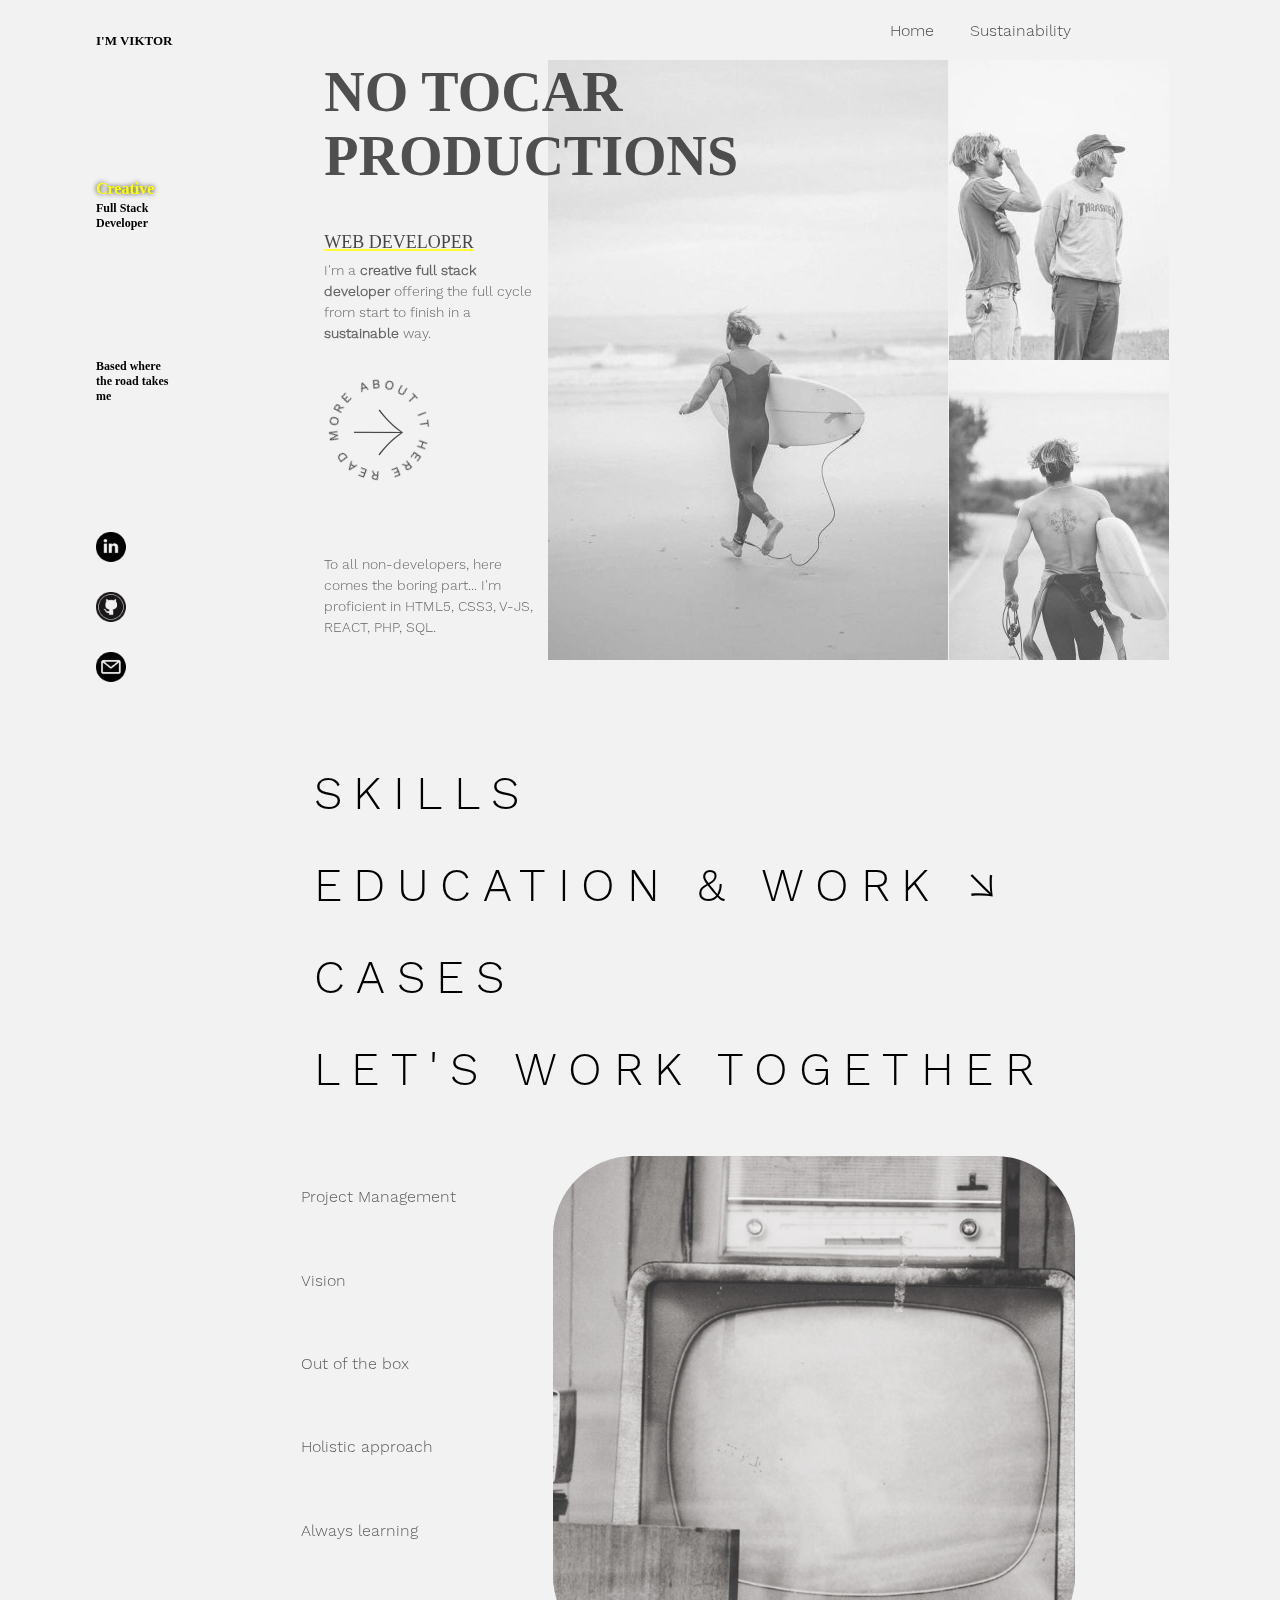
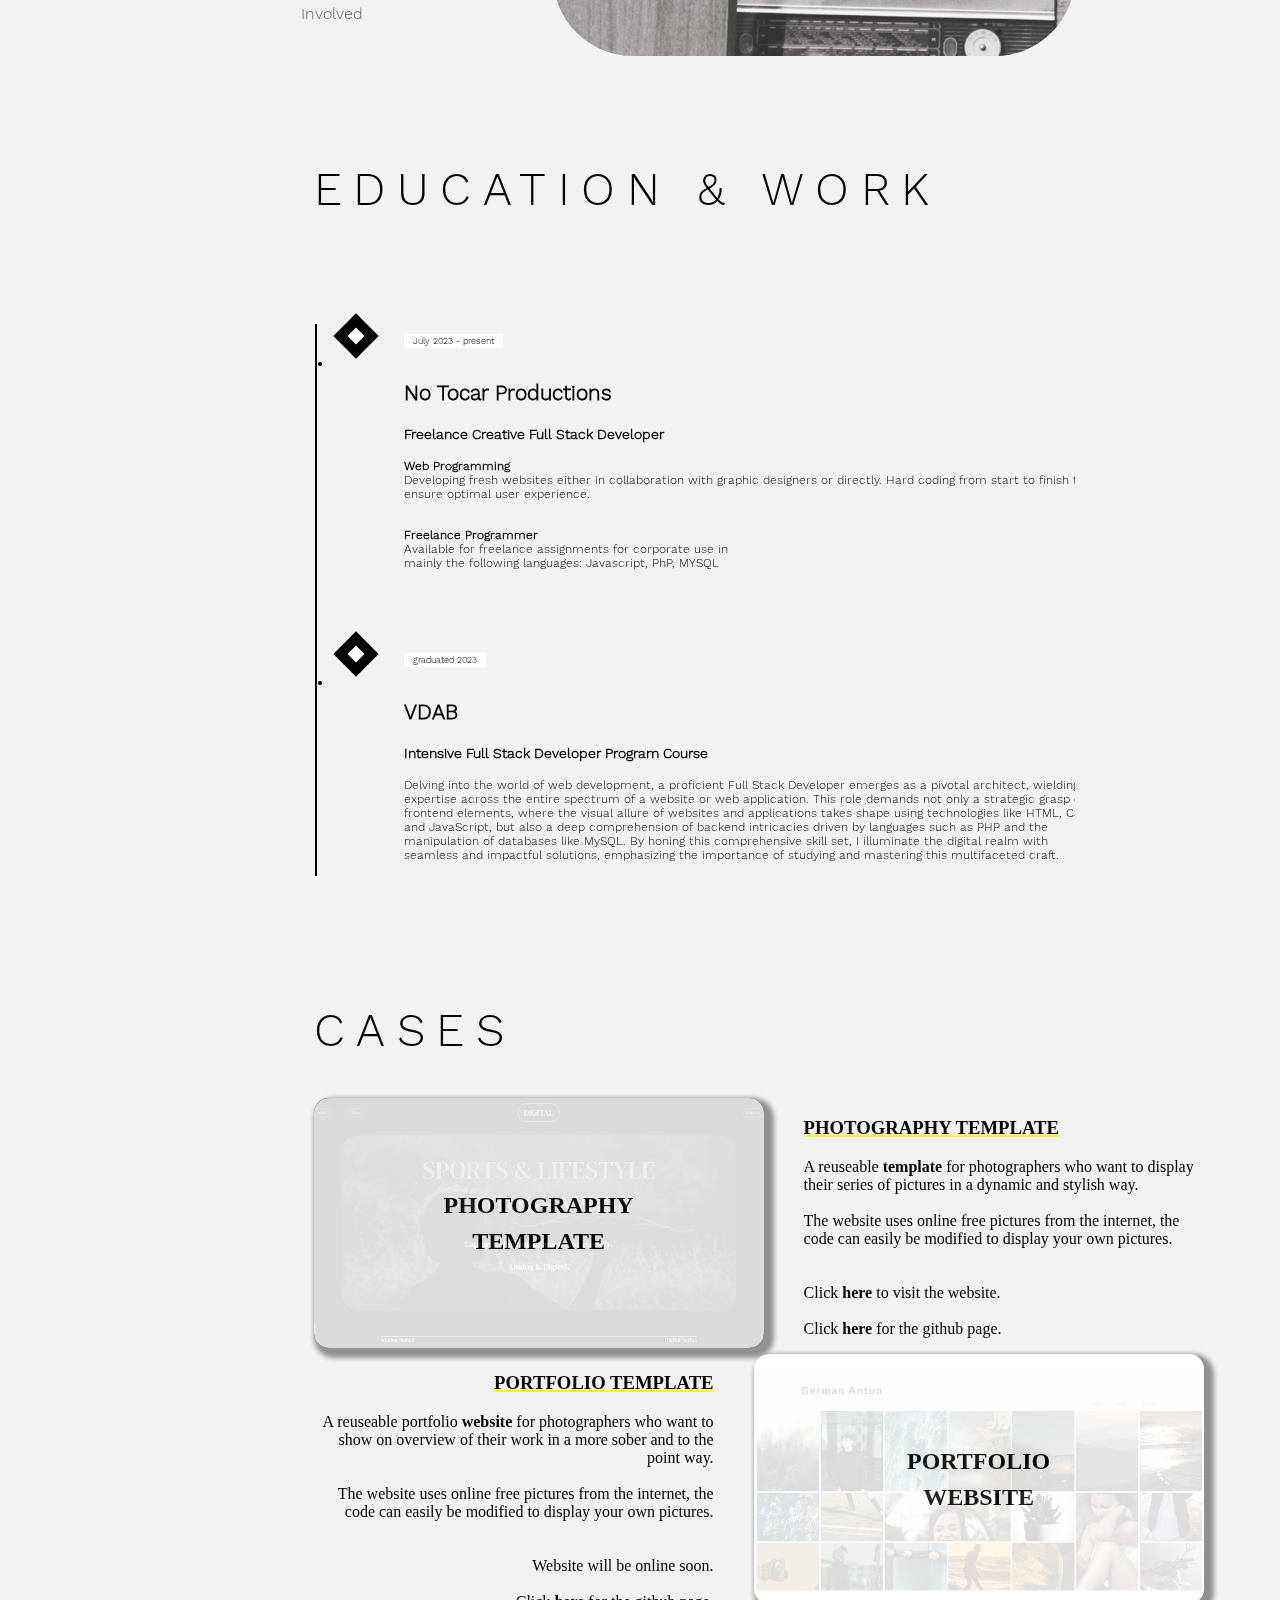
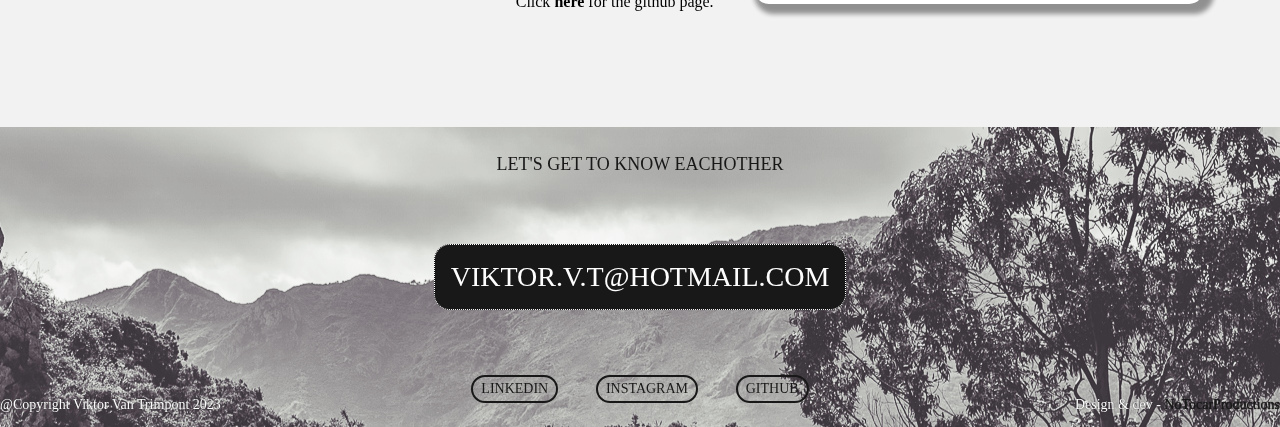
==== commit 0724f277: "Update index.html" ====
--- a/index.html
+++ b/index.html
@@ -80,8 +80,7 @@
           </div>
         </div>
         <p id="textMeTwo">
-          Look around and get to know who I am, I promise I won't be hiding anything. I hope you'll be one of the few
-          who wont't run away.
+          To all non-developers, here comes the boring part... I'm proficient in HTML5, CSS3, V-JS, REACT, PHP, SQL.
         </p>
       </div>
     </div>
@@ -100,9 +99,7 @@
           </div>
         </div>
         <p id="textMeTwo">
-          Look around and get to know who I am, I promise I won't be hiding anything. <br>I hope you'll be one of the
-          few
-          who wont't run away.
+          To all non-developers, here comes the boring part... I'm proficient in HTML5, CSS3, V-JS, REACT, PHP, SQL.
         </p>
         </p>
       </div>
--- a/Style/nav.css
+++ b/Style/nav.css
@@ -631,7 +631,7 @@
   /* footer */
 
   video#video, video#videoTwo {
-    max-width: 400px;
+    max-width: 100%;
     border-radius: 15px;
   }
   div.containerTitle {
@@ -842,13 +842,12 @@
   /* navbar.css */
   .navbar {
     height: 60px;
-    display: grid;
+    display: flex;
     opacity: 0.9;
     position: relative;
     margin: auto;
-    align-items: end;
     width: 80%;
-
+    align-items: center;
   }
 
   /* nav.navbar {
@@ -881,9 +880,9 @@
 
   div.pic {
     display: grid;
-    grid-template-columns: 1fr 1fr 1fr;
+    grid-template-columns: 1fr 1fr;
     grid-template-areas:
-      "home sustainability contact";
+      "home sustainability";
     width: 25%;
     justify-self: end;
     margin-left: auto;
@@ -959,21 +958,6 @@
 
 
 
-  div a#navLinkD {
-    grid-area: contact;
-    border-radius: 10px;
-    display: flex;
-    margin-left: auto;
-    margin-right: auto;
-    opacity: 0.8;
-    height: 50px;
-    width: 60px;
-    justify-content: center;
-    align-items: center;
-    color: black;
-    text-decoration: none;
-    
-  }
 
   .selected {
     background-image: url('img/PASTEL.png');
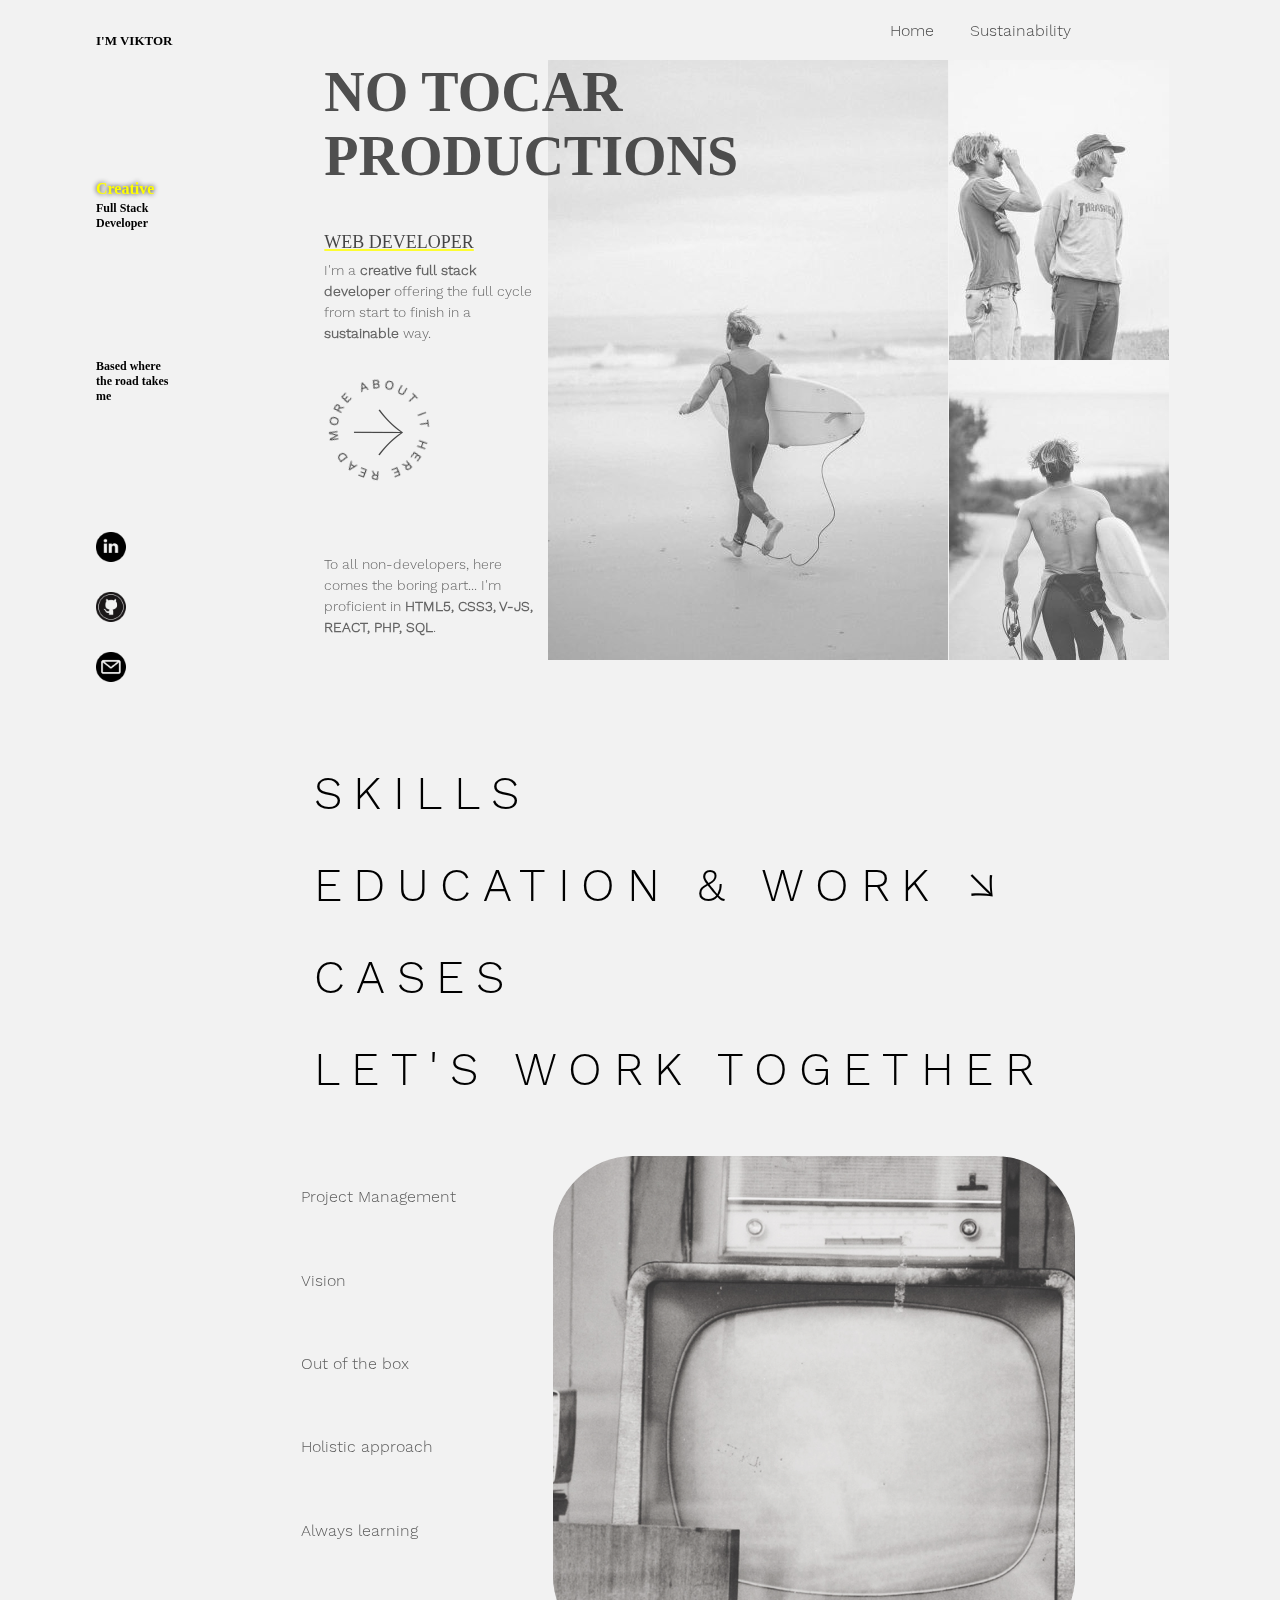
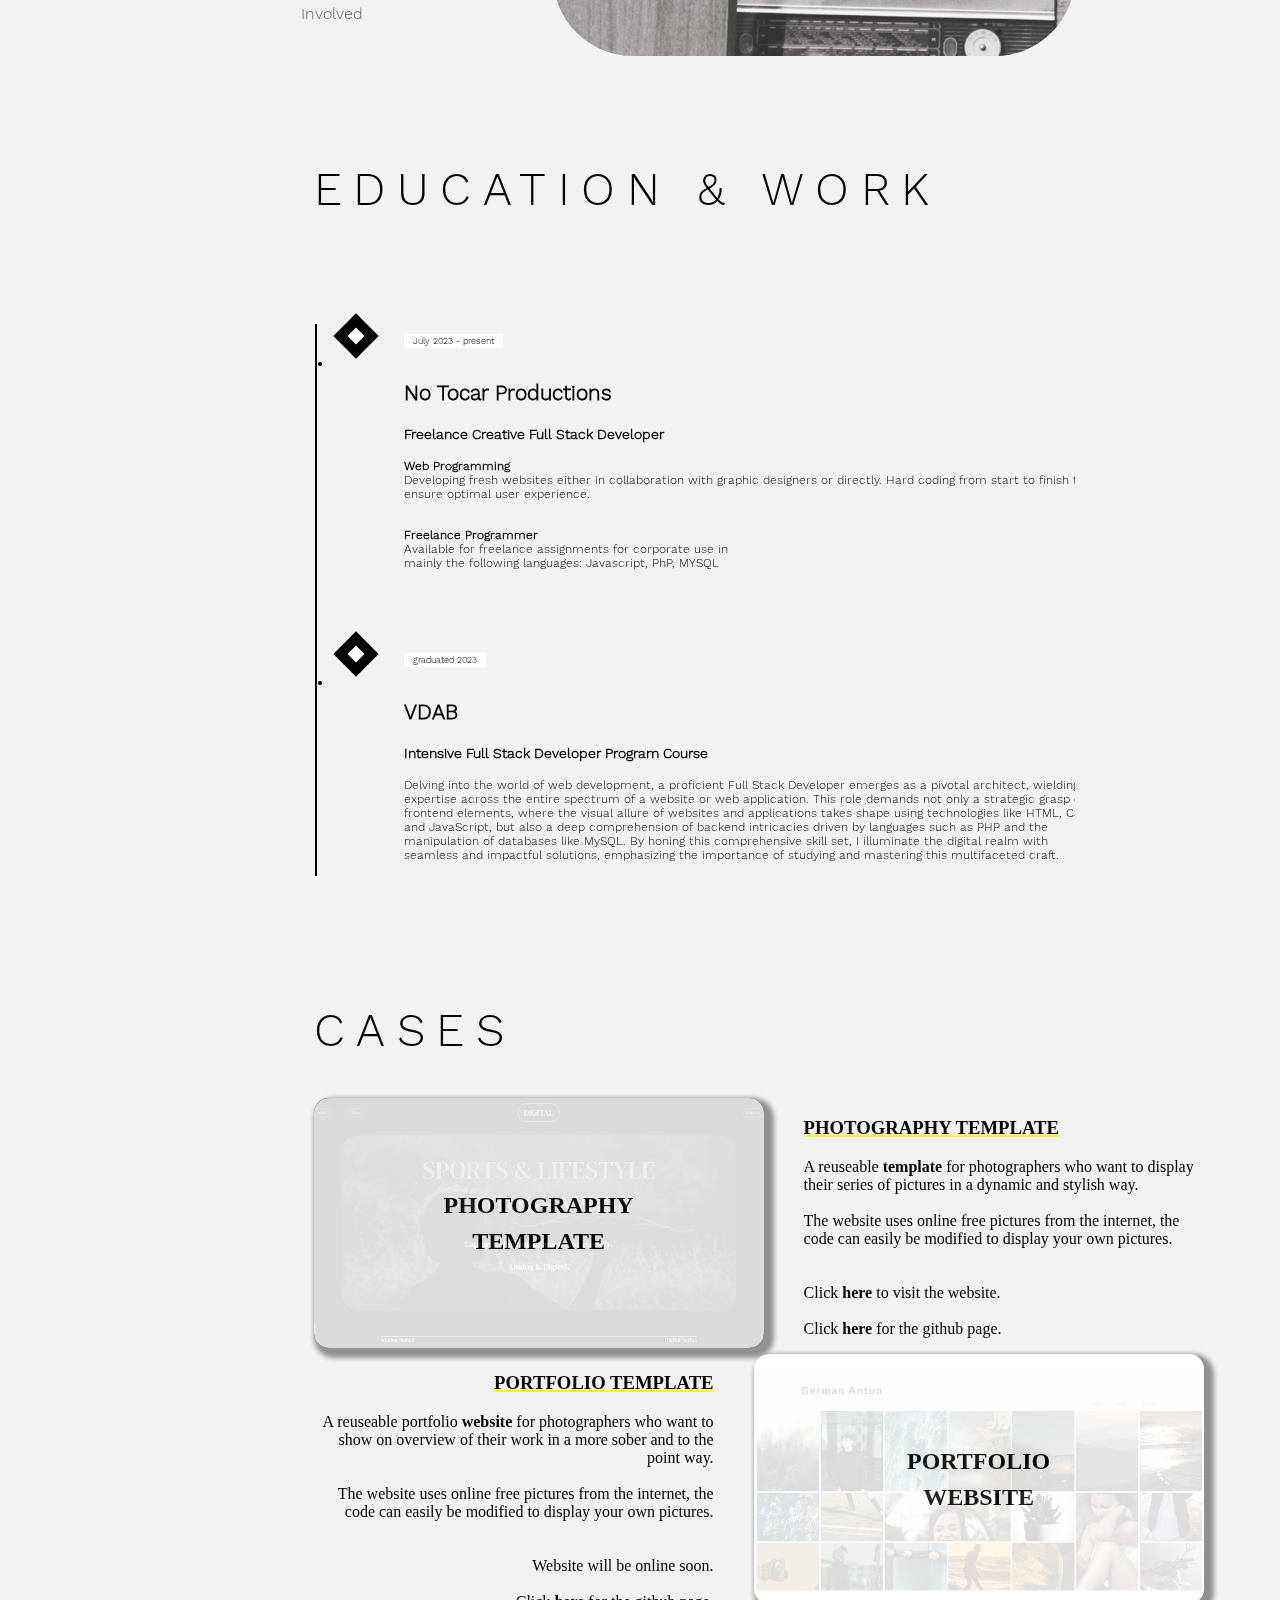
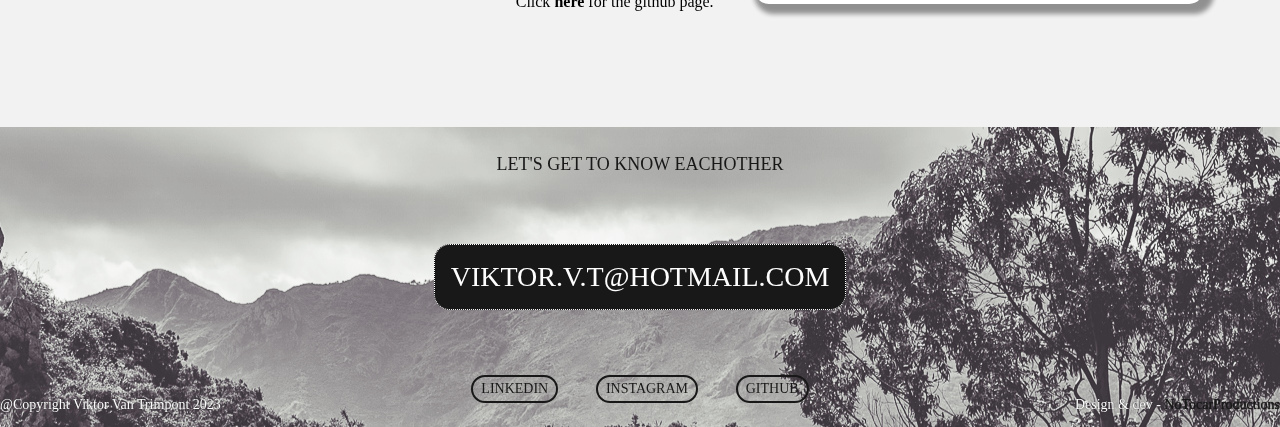
==== commit 51fbe0e3: "Update index.html" ====
--- a/index.html
+++ b/index.html
@@ -80,7 +80,7 @@
           </div>
         </div>
         <p id="textMeTwo">
-          To all non-developers, here comes the boring part... I'm proficient in HTML5, CSS3, V-JS, REACT, PHP, SQL.
+          To all non-developers, here comes the boring part... I'm proficient in <b>HTML5, CSS3, V-JS, REACT, PHP, SQL</b>.
         </p>
       </div>
     </div>
@@ -99,7 +99,7 @@
           </div>
         </div>
         <p id="textMeTwo">
-          To all non-developers, here comes the boring part... I'm proficient in HTML5, CSS3, V-JS, REACT, PHP, SQL.
+          To all non-developers, here comes the boring part... I'm proficient in <b>HTML5, CSS3, V-JS, REACT, PHP, SQL</b>.
         </p>
         </p>
       </div>
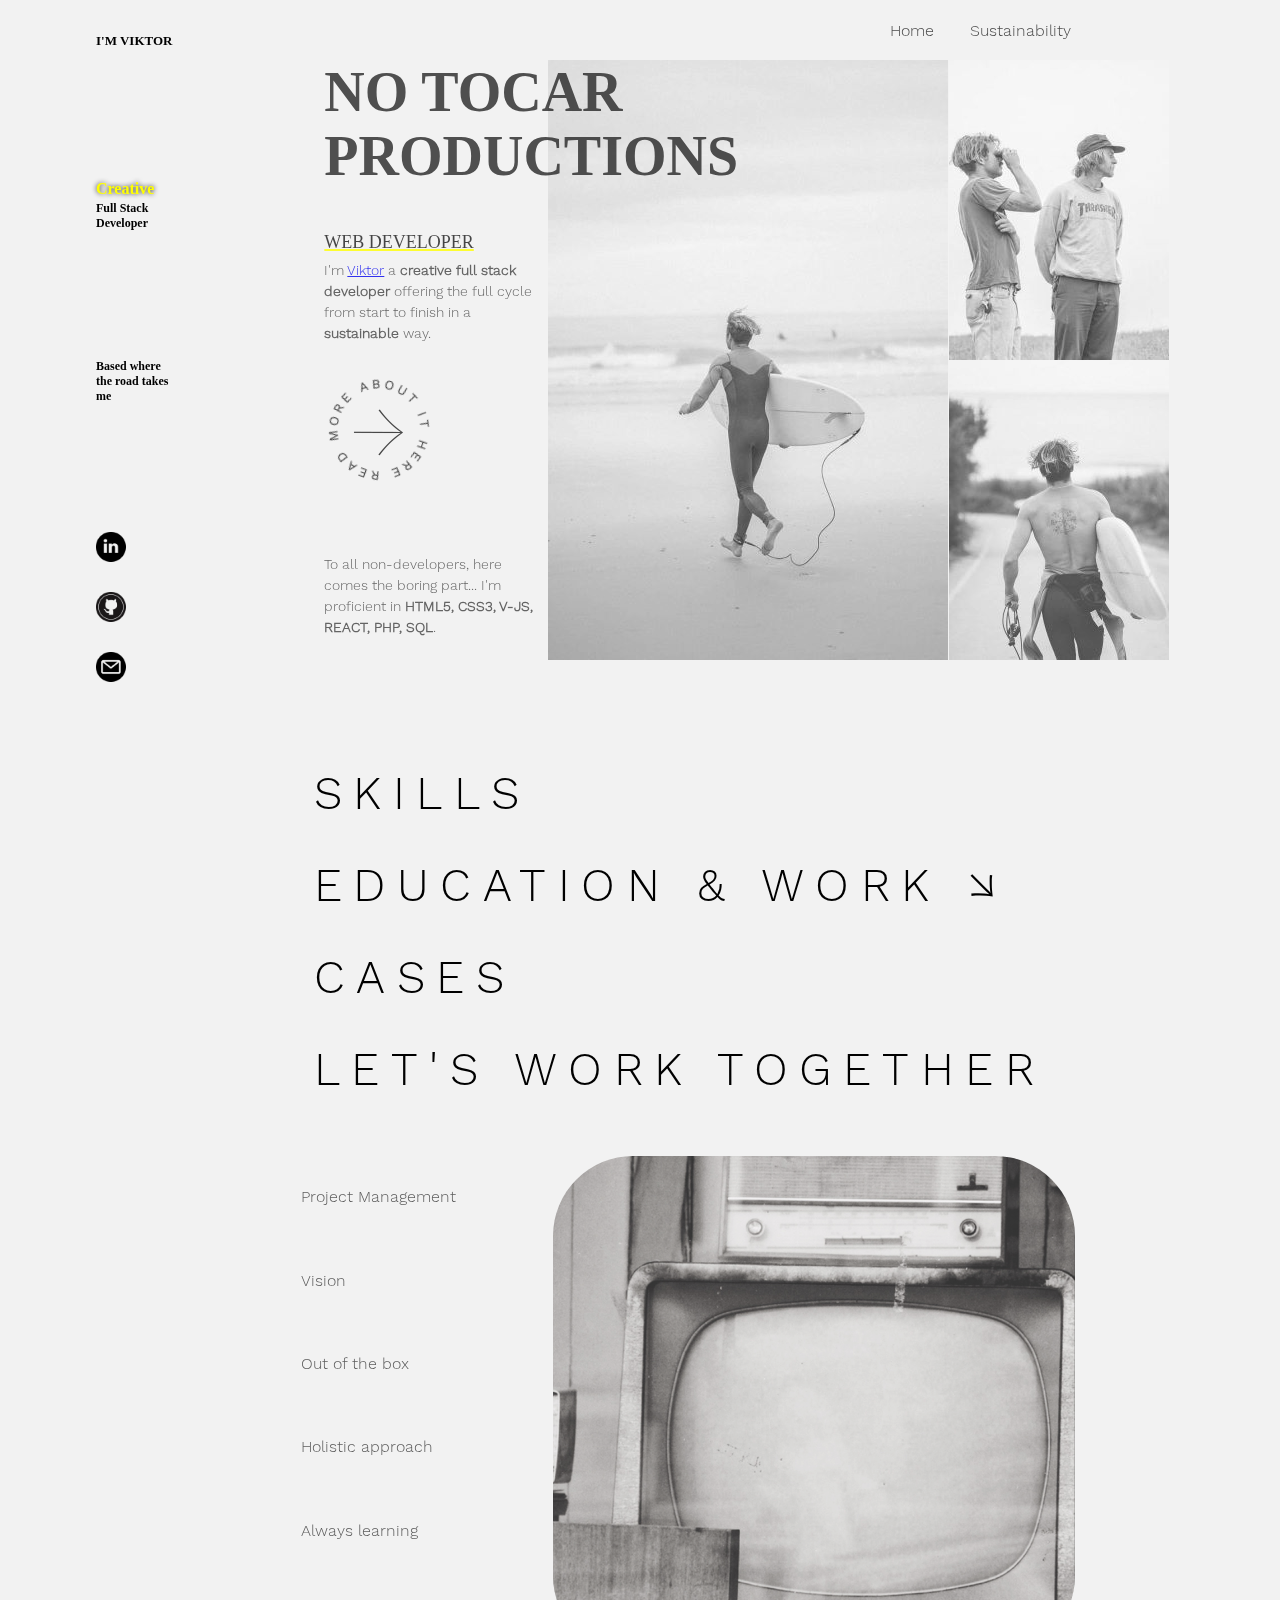
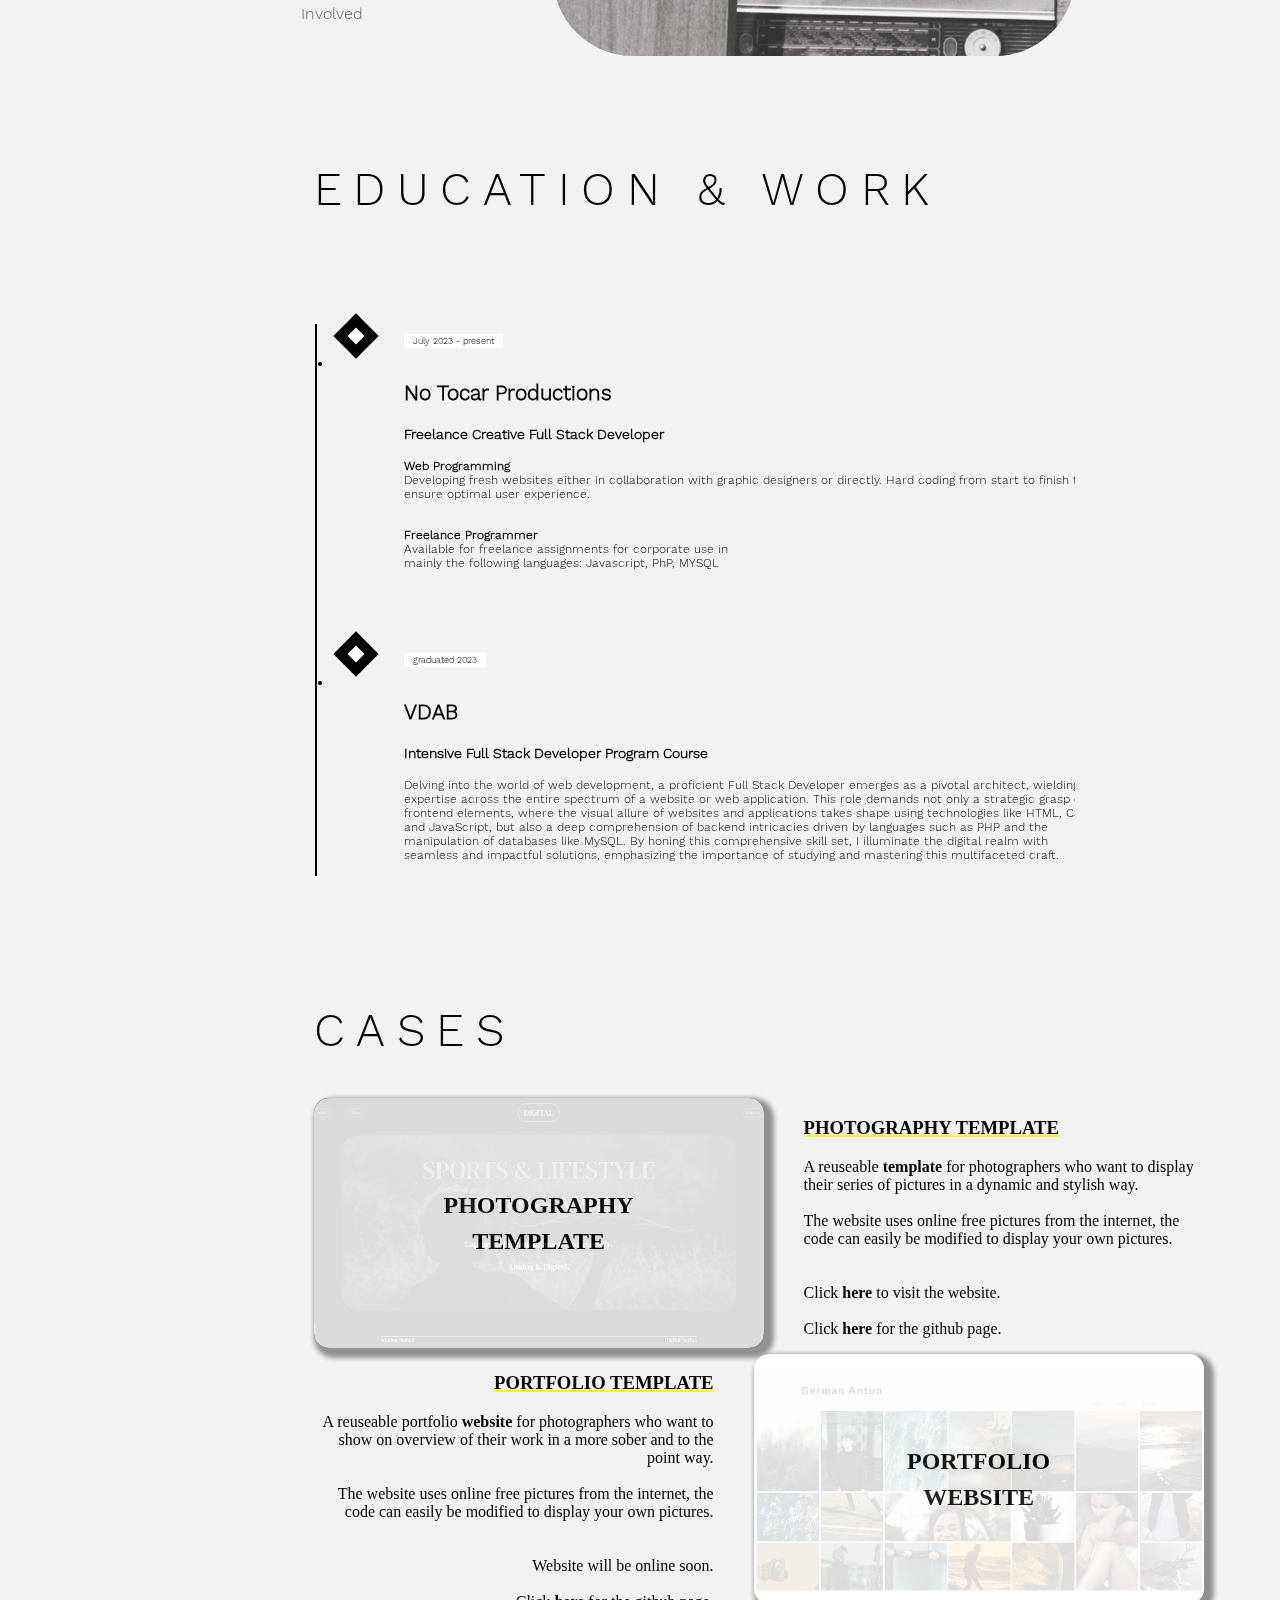
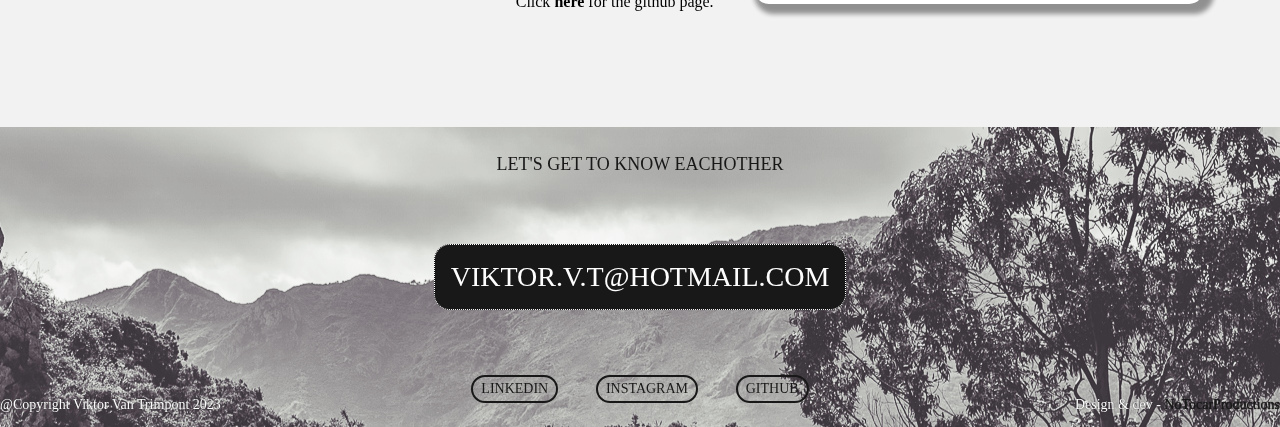
==== commit 1c751b45: "Update index.html" ====
--- a/index.html
+++ b/index.html
@@ -53,7 +53,7 @@
         <!-- <a href="https://www.flaticon.com/free-icons/github" title="github icons"></a> 
             <a href="https://www.flaticon.com/free-icons/github" title="github icons"></a> -->
 
-        <a href="homepage.html" id="contactMe" class="icon"><img src=""></a>
+        <a href="https://notocarproductions.github.io/ViktorVanTrimpont/" id="contactMe" class="icon"><img src=""></a>
         <!-- <a href="https://www.flaticon.com/free-icons/email" title="email icons"></a>
             <a href="https://www.flaticon.com/free-icons/email" title="email icons"></a> -->
 
@@ -71,7 +71,7 @@
       <div class="introOutro">
         <p id="textMe">
           <span id="designer">Web Developer </span> <br> <br>
-          I'm a <b>creative full stack developer</b> offering the full cycle from start to finish
+          I'm <a href="https://notocarproductions.github.io/ViktorVanTrimpont/" class="VVT">Viktor</a> a <b>creative full stack developer</b> offering the full cycle from start to finish
           in a <b><i>sustainable</i></b> way. <br>
         </p>
         <div id="backgroundPhone">
@@ -91,8 +91,9 @@
 
         <p id="textMe">
           <span id="designer">Web Developer </span><br>
-          I'm a <b>creative full stack developer</b> offering the full cycle from start to finish
-          in a <b>sustainable</b> way. <br>
+          I'm <a href="https://notocarproductions.github.io/ViktorVanTrimpont/" class="VVT">Viktor</a> a <b>creative full stack developer</b> offering the full cycle from start to finish
+          in a <b>sustainable</b> way. <br> 
+        </p>
         <div id="background">
           <div id="overlay">
             <a href="./sustainability.html"><img id="rotateImg" src="Style/img/readmore.png"></a>
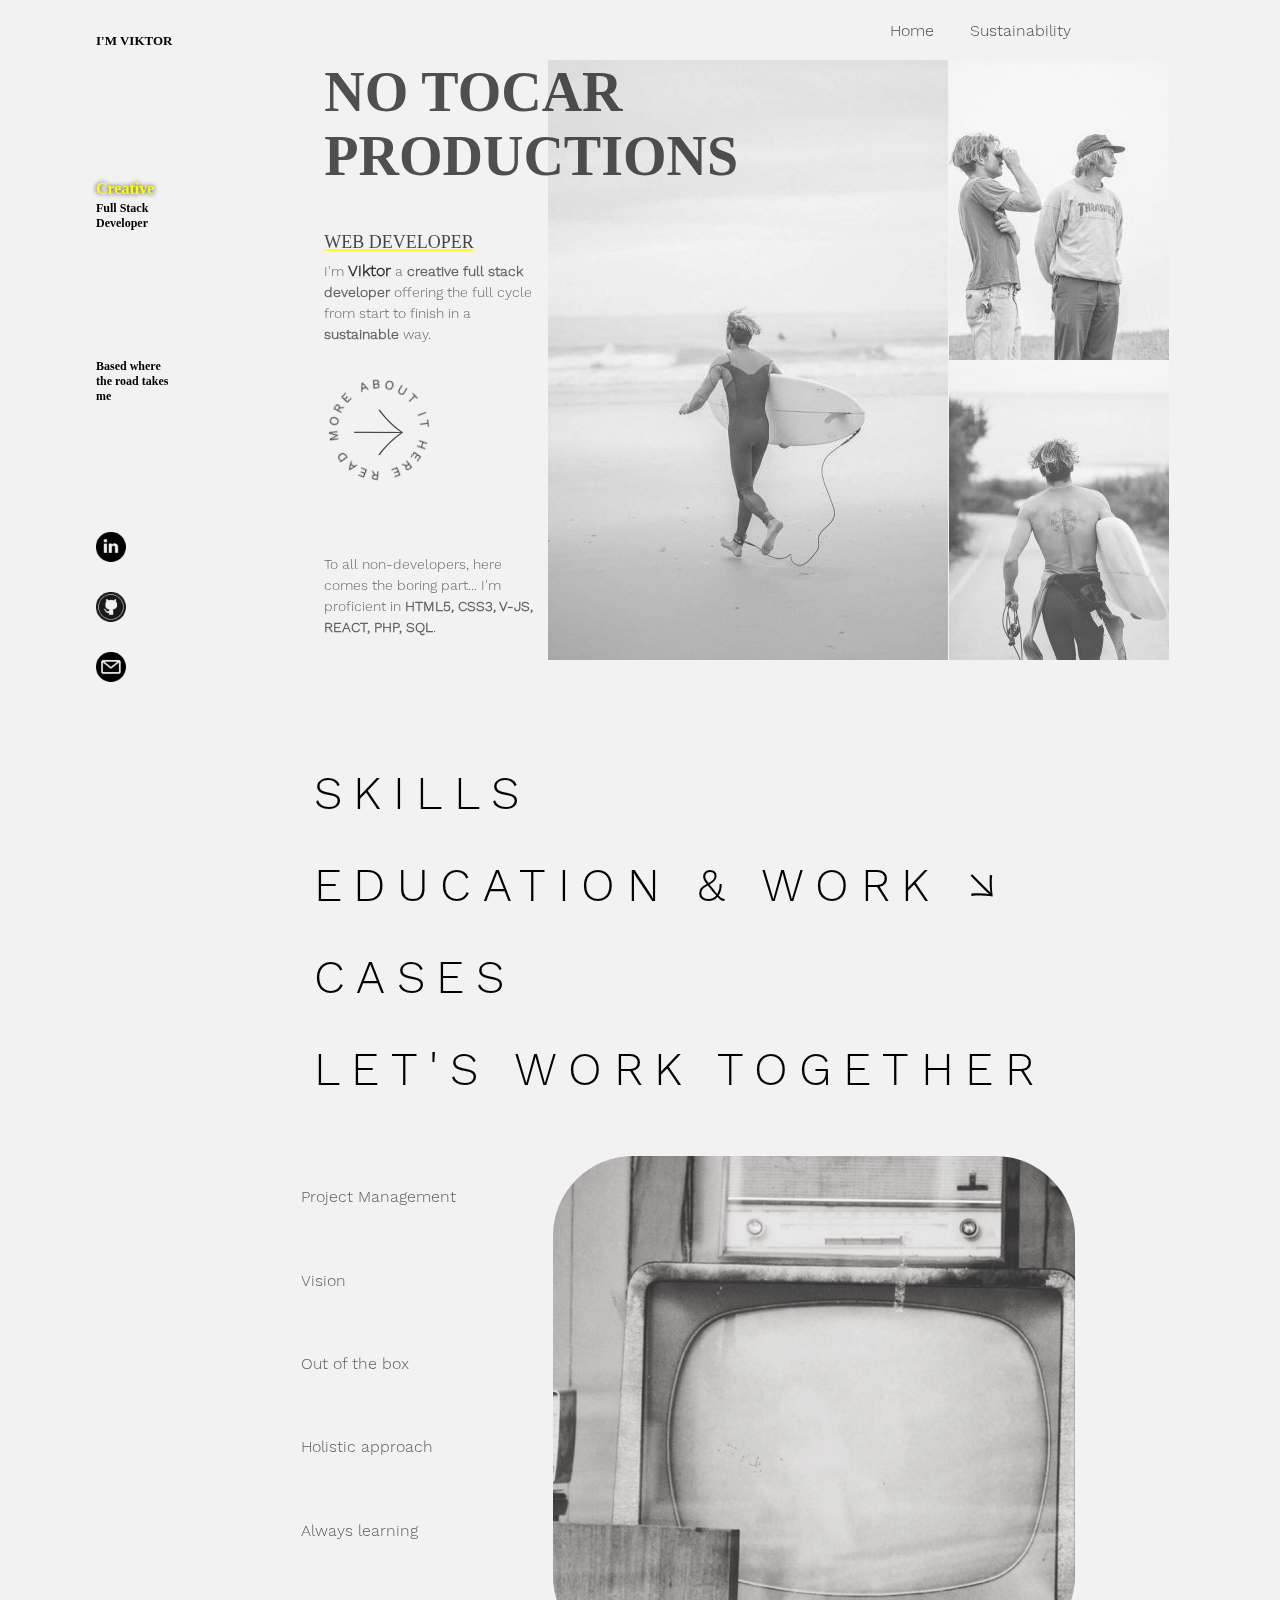
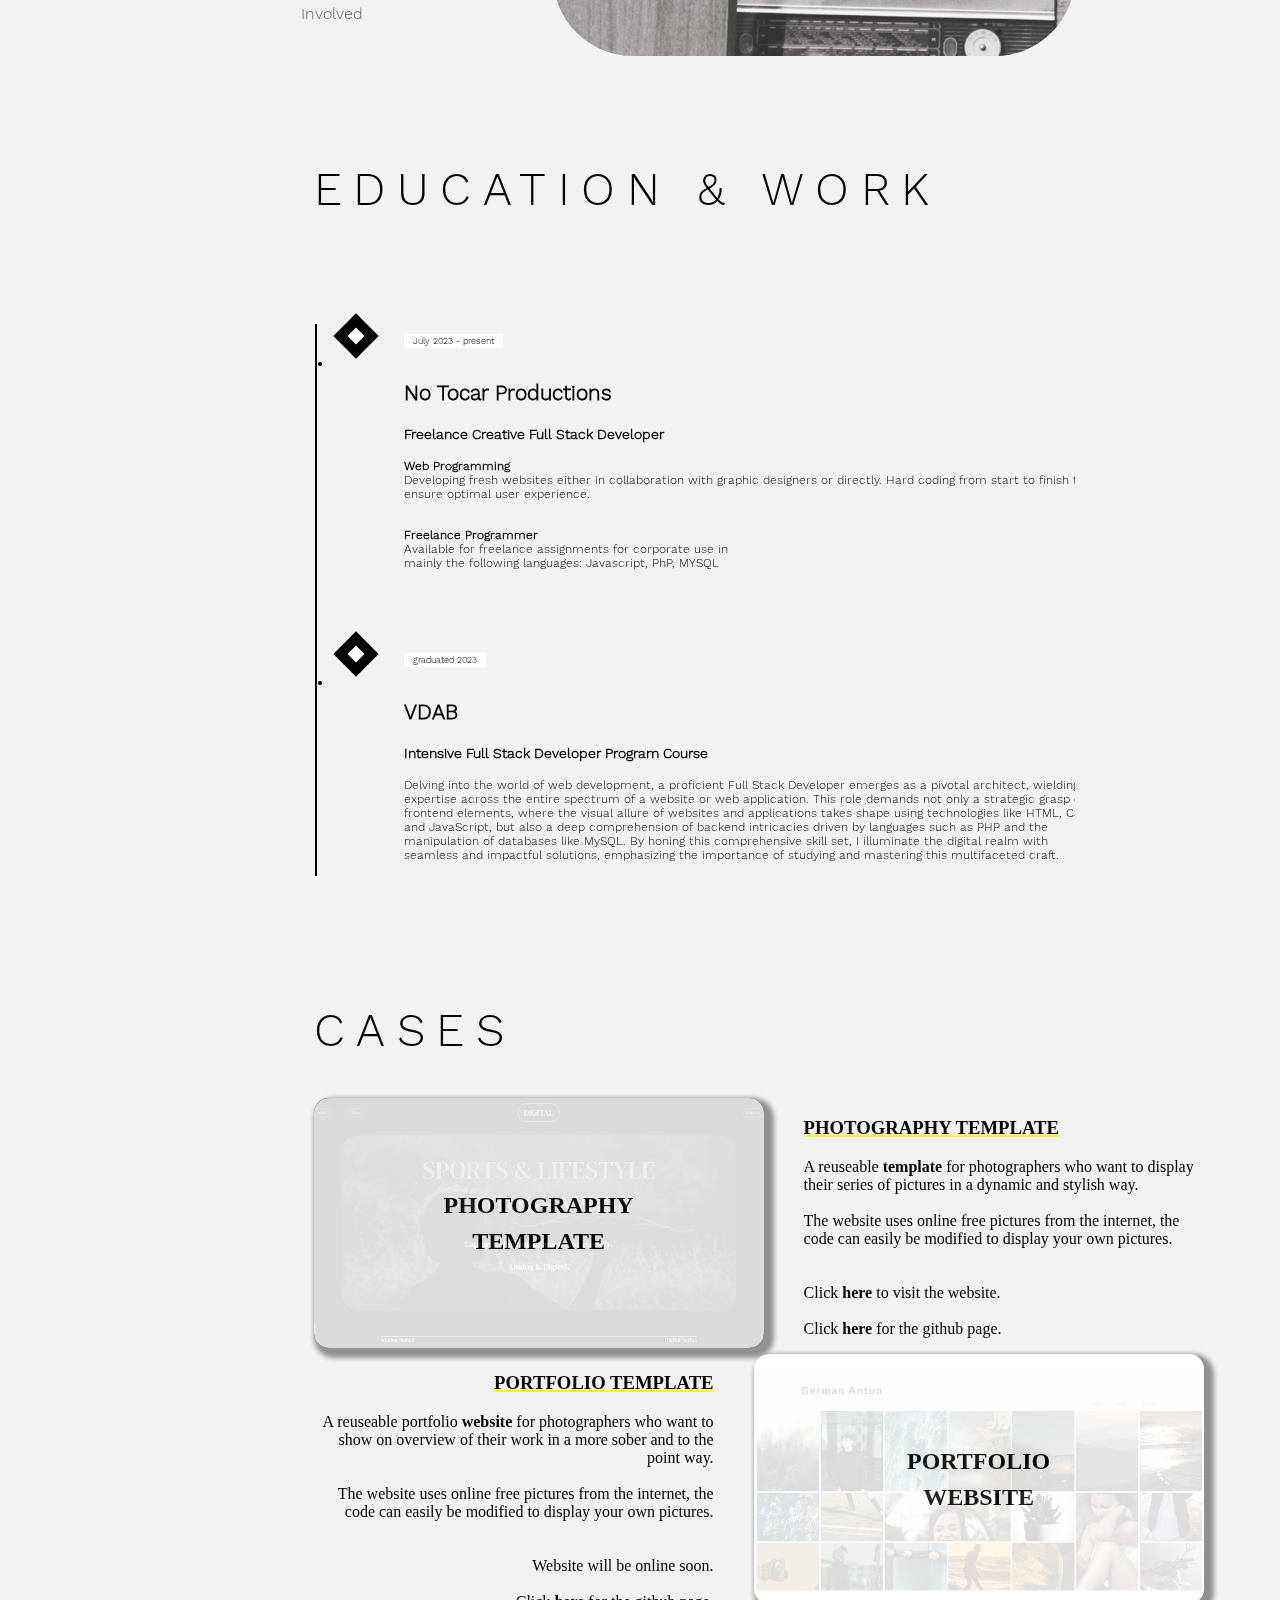
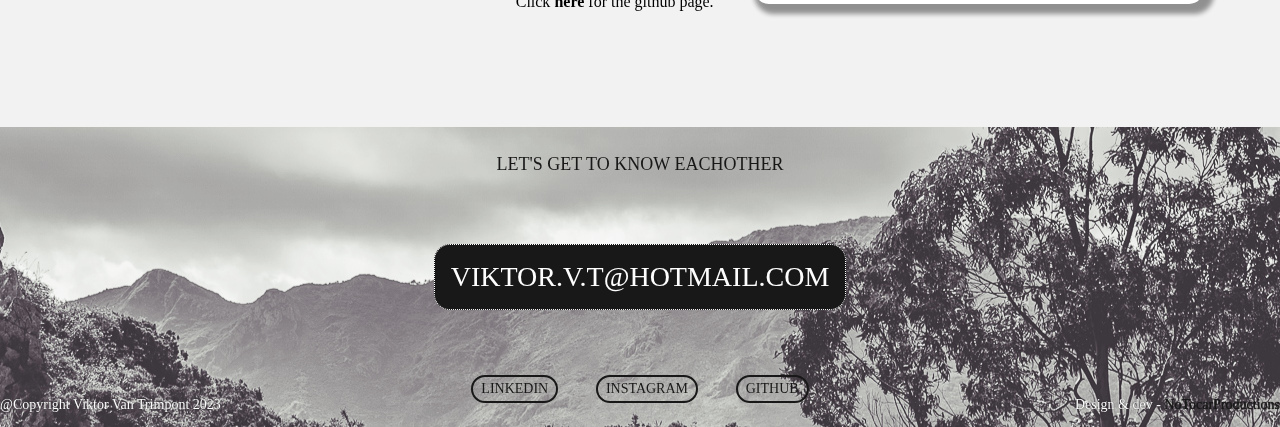
==== commit 02b0a962: "Update index.html" ====
--- a/index.html
+++ b/index.html
@@ -6,6 +6,7 @@
   <meta charset="UTF-8">
   <link rel="stylesheet" type="text/css" href="Style/nav.css">
   <title>NoTocarProductions</title>
+    <link rel="icon" type="image/x-icon" href="./style/img/faviconNTP_S.png">
 </head>
 
 
--- a/Style/nav.css
+++ b/Style/nav.css
@@ -1757,3 +1757,10 @@
 }
 
 }
+
+.VVT {
+  text-decoration: underline solid yellow;
+  color: black;
+  font-weight: bold;
+  font-size: 16px;
+}
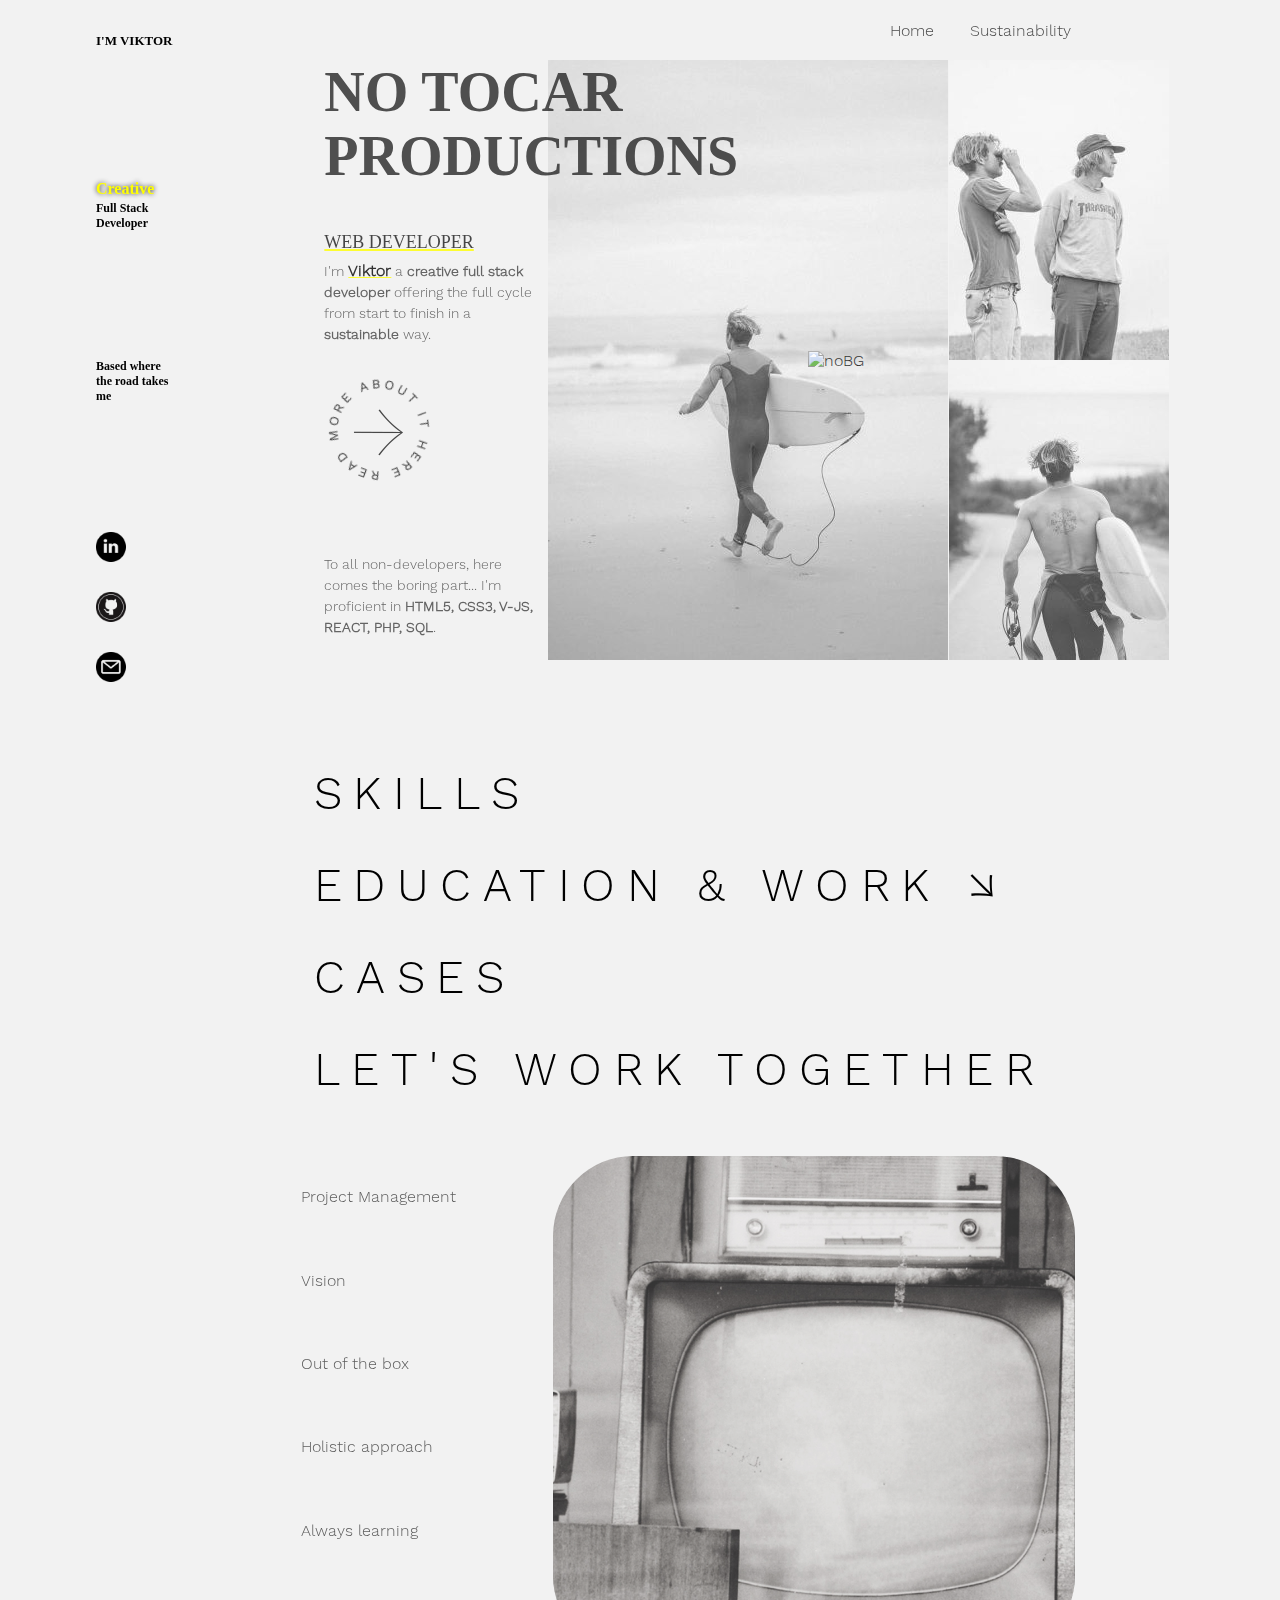
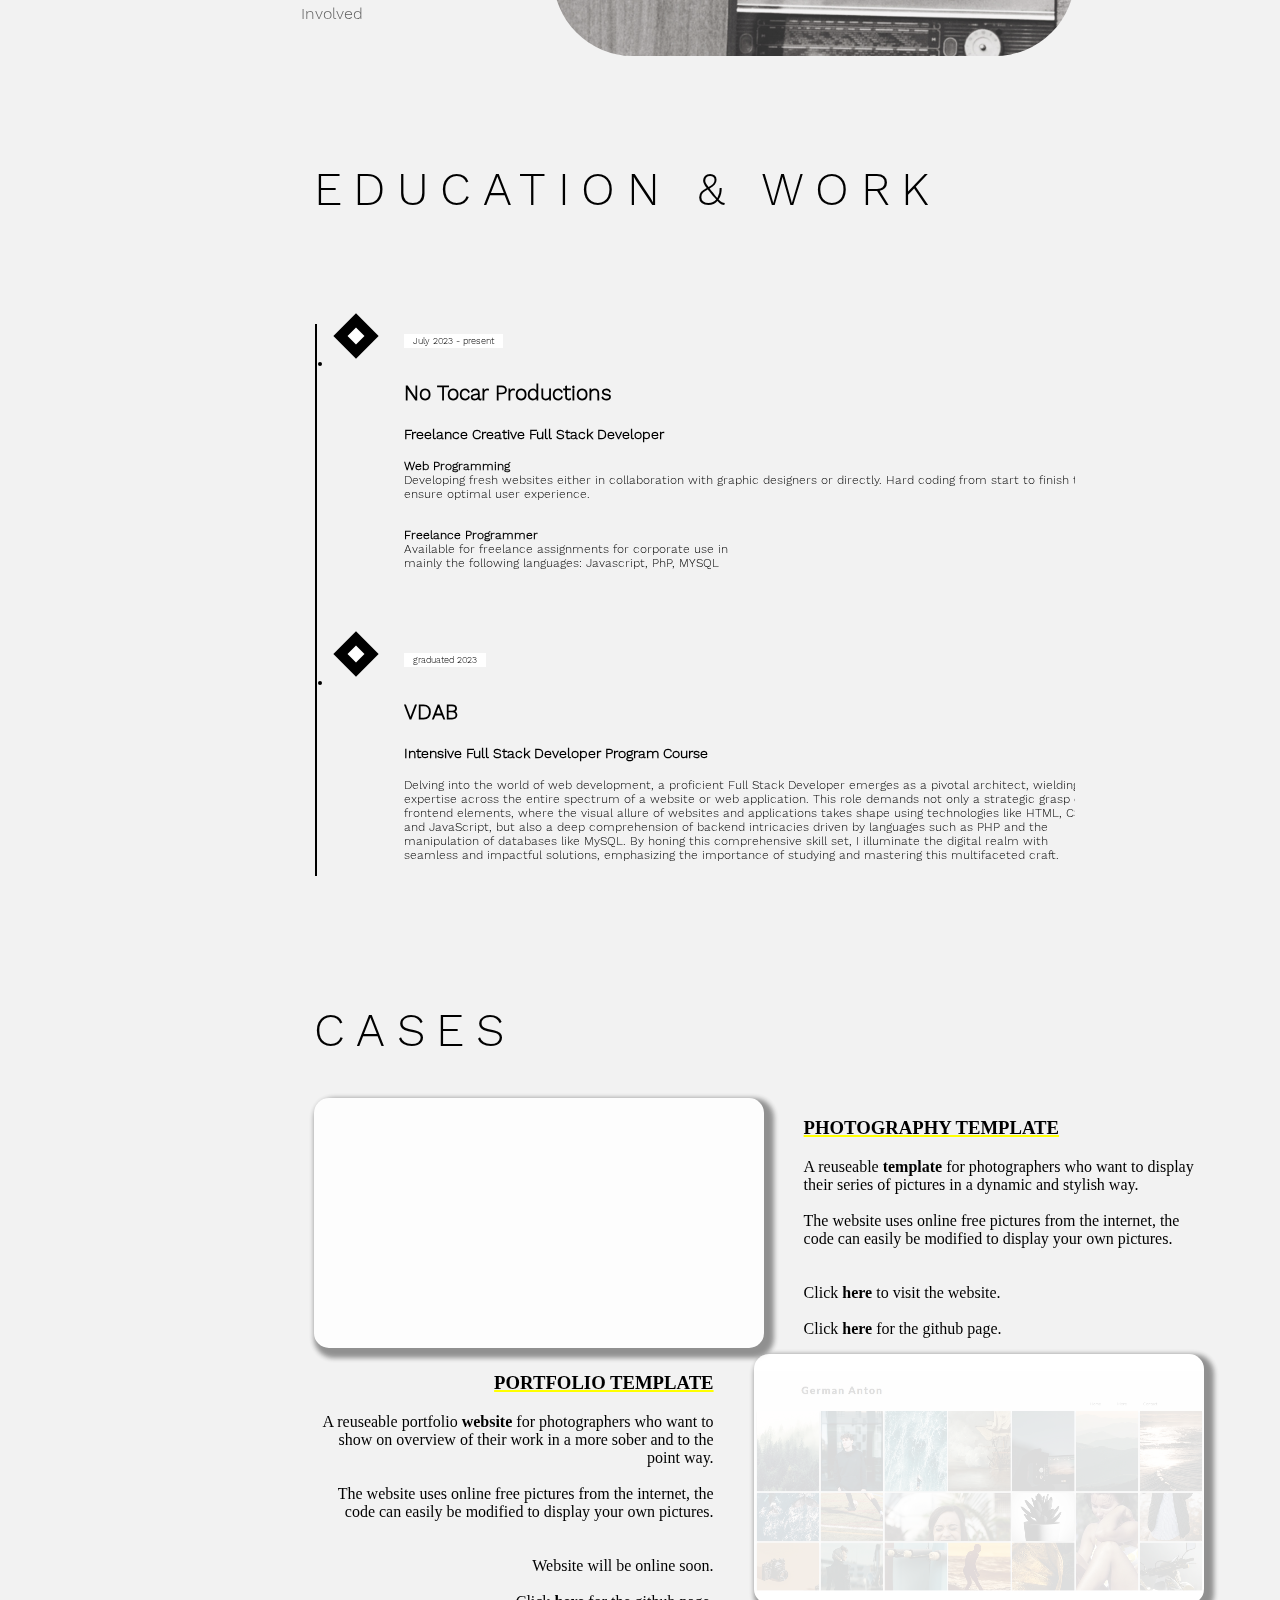
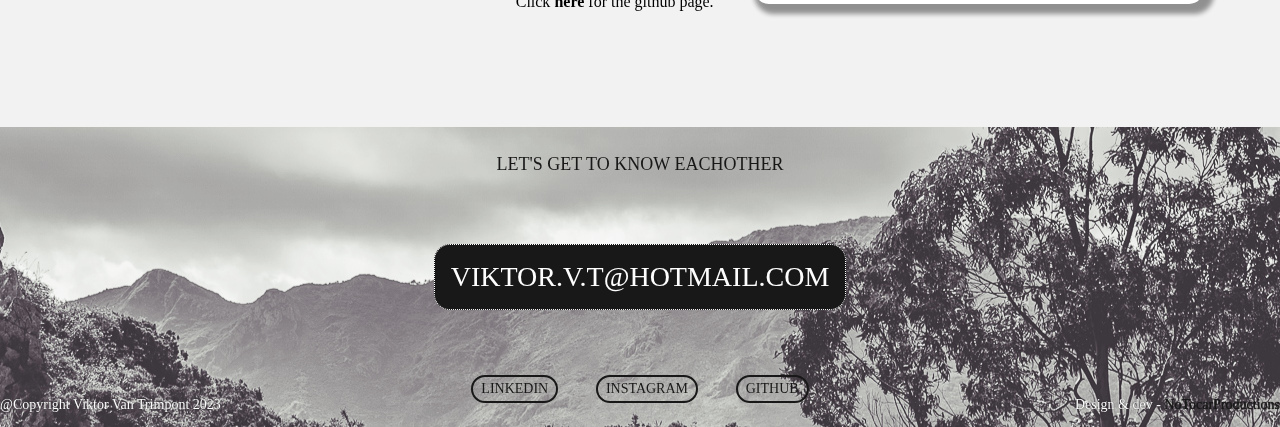
==== commit 4a931fa5: "Update index.html" ====
--- a/index.html
+++ b/index.html
@@ -6,7 +6,7 @@
   <meta charset="UTF-8">
   <link rel="stylesheet" type="text/css" href="Style/nav.css">
   <title>NoTocarProductions</title>
-    <link rel="icon" type="image/x-icon" href="./style/img/faviconNTP_S.png">
+    <link rel="icon" type="image/x-icon" href="Style/img/faviconNTP_SB.png">
 </head>
 
 
@@ -106,6 +106,7 @@
         </p>
       </div>
       <div class="mainRight">
+        <img src="Style/img/NoTocarNoHand.png" alt="noBG">
         <div class="upperPicRight"></div>
         <div class="lowerPicRight"></div>
       </div>
@@ -370,7 +371,6 @@
       <div class="containerTitle appear slider">
         <div class="video-container slideThisRight">
           <div class="overlay">
-            <p>PHOTOGRAPHY<br> TEMPLATE</p>
           </div>
           <video  autoplay muted loop id="video">
             <source src="Style/img/Photography.mp4" type="video/mp4">
@@ -400,7 +400,6 @@
         </div>
         <div class="video-container slideThisLeft scaleUp">
           <div class="overlay overlayTwo">
-            <p>PORTFOLIO<br> WEBSITE</p>
           </div>
           <video  autoplay muted loop id="videoTwo">
             <source src="Style/img/videoGerman.mp4" type="video/mp4">
